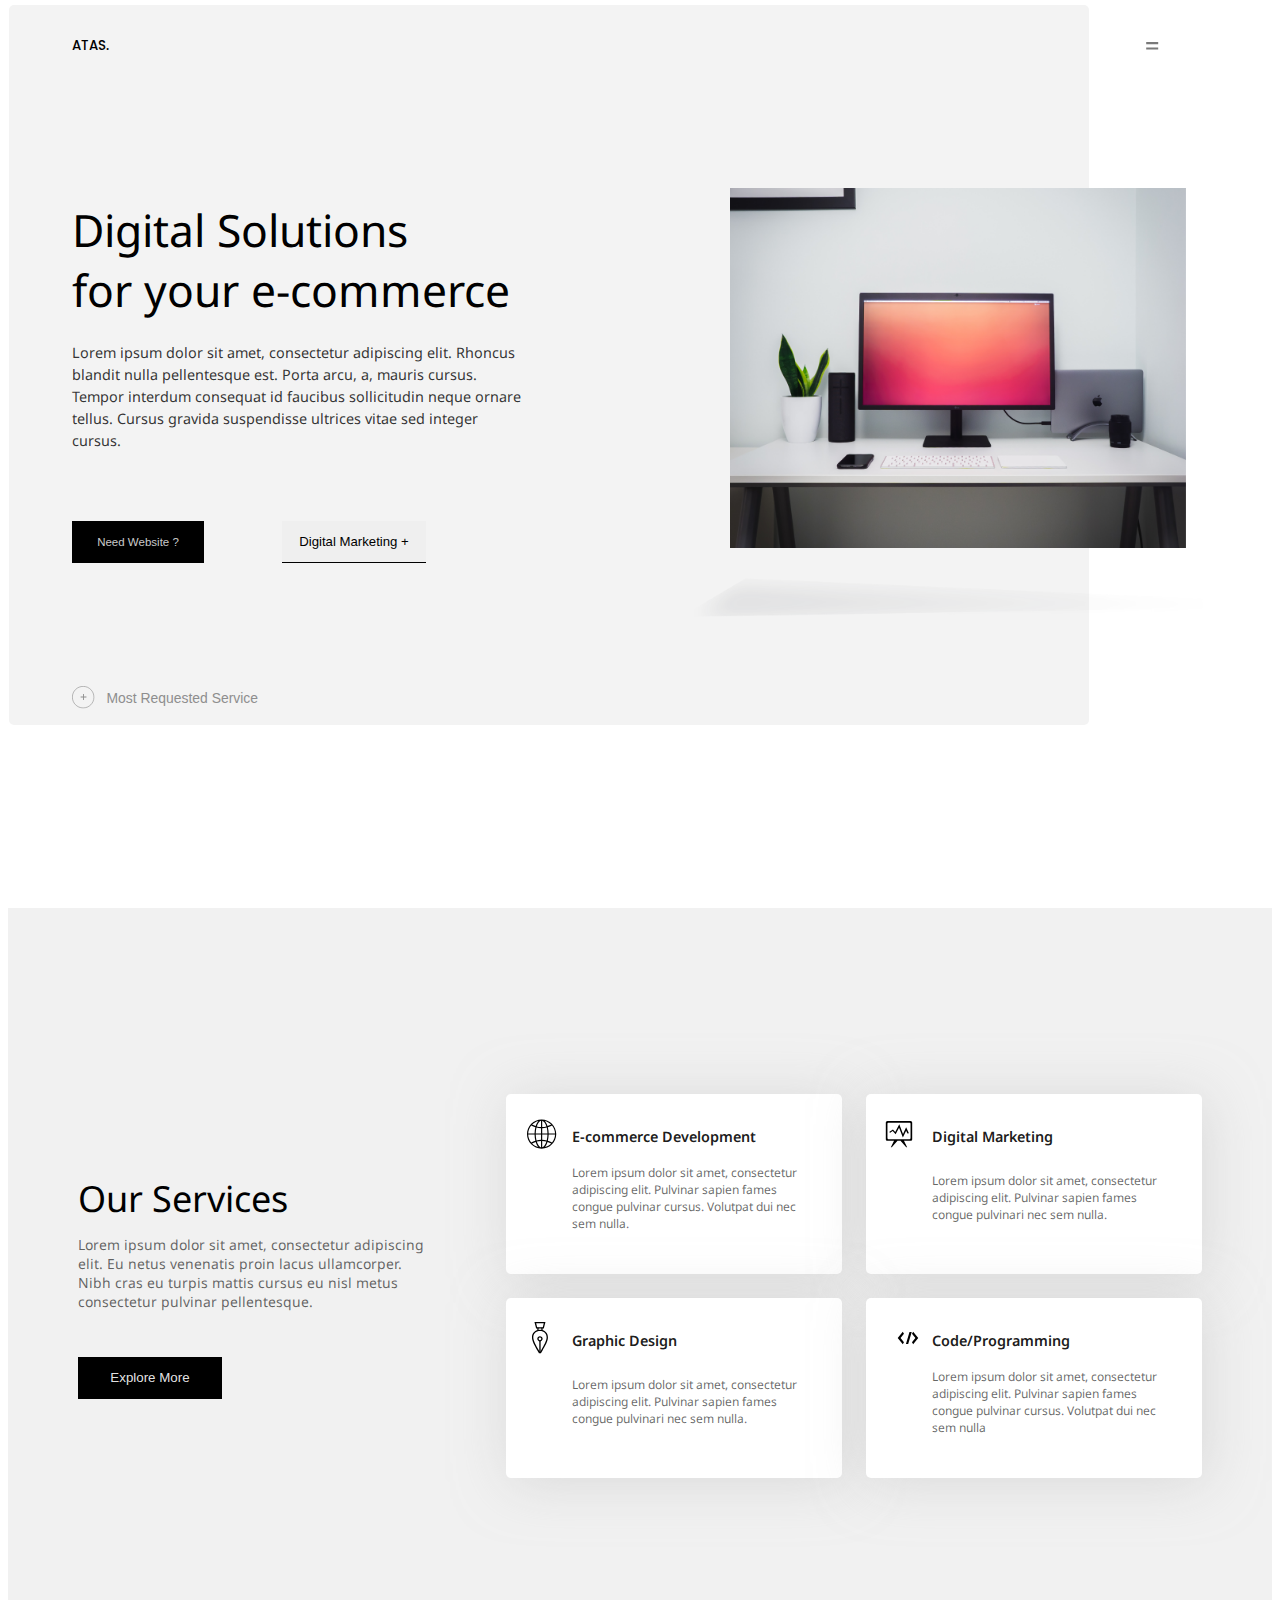
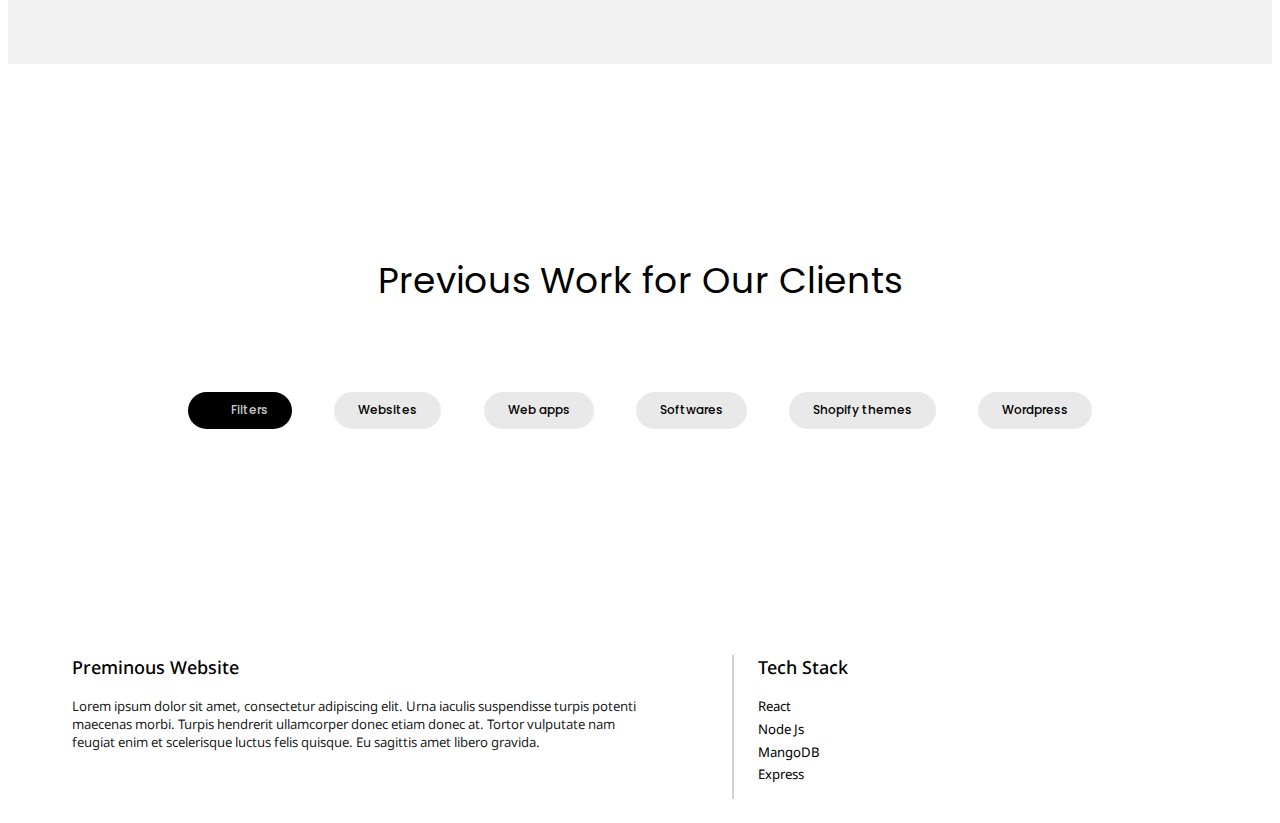
==== index.html @ f38f35a9 "added media queries" ====
<!DOCTYPE html>
<html lang="en">
  <head>
    <meta charset="UTF-8" />
    <meta http-equiv="X-UA-Compatible" content="IE=edge" />
    <meta name="viewport" content="width=device-width, initial-scale=1.0" />
    <link rel="stylesheet" href="sass/main.css" />
    <link rel="preconnect" href="https://fonts.googleapis.com" />
    <link rel="preconnect" href="https://fonts.gstatic.com" crossorigin />
    <link
      href="https://fonts.googleapis.com/css2?family=Noto+Sans:ital,wght@0,400;0,700;1,400;1,700&family=Poppins:ital,wght@0,100;0,200;0,300;0,400;0,500;0,600;0,700;0,800;0,900;1,100;1,200;1,300;1,400;1,500;1,600;1,700;1,800;1,900&display=swap"
      rel="stylesheet"
    />
    <script defer src="script.js"></script>
    <title>Document</title>
  </head>
  <body>
    <!--/////////////////////////////////////////////
    /////////////////// HEADER ///////////////////////-->

    <header id="header">
      <div class="background-design"></div>
      <div class="contanier">
        <!--/////////// NAVIGATIONAL BAR  ////////////////
        /////////////////////////////////////////////////-->
        <nav class="nav">
          <div class="nav_logo">ATAS.</div>

          <ul class="nav_list nav_remover">
            <li class="nav_list--item">
              <a href="#" class="nav_list--link" id="home_tab">Home</a>
            </li>
            <li class="nav_list--item">
              <a href="#" class="nav_list--link" id="port_tab">Portfolio</a>
            </li>
            <li class="nav_list--item">
              <a href="#" class="nav_list--link" id="services_tab">Services</a>
            </li>
            <li class="nav_list--item">
              <a href="#" class="nav_list--link" id="contacts_tab">Contacts</a>
            </li>
          </ul>

          <svg class="nav_menuIcon">
            <use xlink:href="./Icons/SVG/sprite.svg#icon-mENI-iCON"></use>
          </svg>
        </nav>
        <!--/////////// MAIN CONTENT ////////////////////
        /////////////////////////////////////////////////-->
        <div class="content">
          <div class="content_text">
            <h1 class="content_text--heading">
              <div class="head_text--1">Digital Solutions</div>
              <div class="head_text--2">for your e-commerce</div>
            </h1>
            <div class="content_text--description">
              Lorem ipsum dolor sit amet, consectetur adipiscing elit. Rhoncus
              blandit nulla pellentesque est. Porta arcu, a, mauris cursus.
              Tempor interdum consequat id faucibus sollicitudin neque ornare
              tellus. Cursus gravida suspendisse ultrices vitae sed integer
              cursus.
            </div>
            <div class="content_text--buttons">
              <button class="btn-1">Need Website ?</button>
              <button class="btn-2">Digital Marketing +</button>
              <button class="btn-3">
                <svg class="plus--icon">
                  <use
                    xlink:href="././Icons/SVG/sprite.svg#icon-More-Btn
                    "
                  ></use>
                </svg>
                Most Requested Service
              </button>
            </div>
          </div>
          <div class="content_image">
            <img
              src="./Images/Image and shadow.png"
              alt="side image"
              class="content_image--actual"
            />
          </div>
        </div>
      </div>
    </header>

    <!--/////////////////////////////////////////////
    /////////////////// HEADER ///////////////////////-->
    <main>
      <section id="services">
        <div class="services__contanier">
          <div class="services__contanier--text">
            <div class="title">Our Services</div>
            <div class="description">
              Lorem ipsum dolor sit amet, consectetur adipiscing elit. Eu netus
              venenatis proin lacus ullamcorper. Nibh cras eu turpis mattis
              cursus eu nisl metus consectetur pulvinar pellentesque.
            </div>
            <button class="explore-btn">Explore More</button>
          </div>
          <!--//////////============Cards==============//////////-->
          <div class="services__contanier--cards">
            <div class="service__card--1">
              <div class="icon">
                <svg class="globe-icon">
                  <use
                    xlink:href="./Icons2/SVG/sprite.svg#icon-world_icon-2"
                  ></use>
                </svg>
              </div>
              <div class="title">E-commerce Development</div>
              <div class="empty-div"></div>
              <div class="description">
                Lorem ipsum dolor sit amet, consectetur adipiscing elit.
                Pulvinar sapien fames congue pulvinar cursus. Volutpat dui nec
                sem nulla.
              </div>
            </div>

            <div class="service__card--2">
              <div class="icon">
                <svg class="graph-icon">
                  <use xlink:href="./Icons2/SVG/sprite.svg#icon-stats"></use>
                </svg>
              </div>
              <div class="title">Digital Marketing</div>
              <div class="empty-div"></div>
              <div class="description">
                Lorem ipsum dolor sit amet, consectetur adipiscing elit.
                Pulvinar sapien fames congue pulvinari nec sem nulla.
              </div>
            </div>

            <div class="service__card--3">
              <div class="icon">
                <svg class="pen-icon">
                  <use
                    xlink:href="./Icons2/SVG/sprite.svg#icon-pen_icon-2"
                  ></use>
                </svg>
              </div>
              <div class="title">Graphic Design</div>
              <div class="empty-div"></div>
              <div class="description">
                Lorem ipsum dolor sit amet, consectetur adipiscing elit.
                Pulvinar sapien fames congue pulvinari nec sem nulla.
              </div>
            </div>

            <div class="service__card--4">
              <div class="icon">
                <svg class="code-icon">
                  <use
                    xlink:href="./Icons/SVG/sprite.svg#icon-development_code_brackets_coding_html_icon-1"
                  ></use>
                </svg>
              </div>
              <div class="title">Code/Programming</div>
              <div class="empty-div"></div>
              <div class="description">
                Lorem ipsum dolor sit amet, consectetur adipiscing elit.
                Pulvinar sapien fames congue pulvinar cursus. Volutpat dui nec
                sem nulla
              </div>
            </div>
          </div>
        </div>
      </section>
    </main>

    <section class="portfolio">
      <div class="heading">Previous Work for Our Clients</div>
      <div class="portfolio__filter">
        <div class="portfolio__filter--filter">
          <svg class="icon">
            <use
              xlink:href="/icons/SVG/sprite.svg#icon-filter_filters_funnel_list_navigation_icon"
            ></use>
          </svg>
          Filters
        </div>
        <div class="portfolio__filter--btn" id="websites-btn">Websites</div>
        <div class="portfolio__filter--btn" id="webapps-btn">Web apps</div>
        <div class="portfolio__filter--btn" id="softwares-btn">Softwares</div>
        <div class="portfolio__filter--btn" id="shopifyThemes-btn">
          Shopify themes
        </div>
        <div class="portfolio__filter--btn" id="wordpress-btn">Wordpress</div>
      </div>
      <div class="portfolio__contanier">
        <div class="portfolio__video">
          <video
            autoplay
            loop
            muted
            class="video"
            src="./Videos/production ID_4974883.mp4"
          ></video>
        </div>
        <div class="portfolio__info">
          <div class="portfolio__info--1">
            <div class="title">Preminous Website</div>
            <div class="description">
              Lorem ipsum dolor sit amet, consectetur adipiscing elit. Urna
              iaculis suspendisse turpis potenti maecenas morbi. Turpis
              hendrerit ullamcorper donec etiam donec at. Tortor vulputate nam
              feugiat enim et scelerisque luctus felis quisque. Eu sagittis amet
              libero gravida.
            </div>
          </div>
          <div class="portfolio__info--2">
            <div class="title">Tech Stack</div>
            <div class="language__1">React</div>
            <div class="language__2">Node Js</div>
            <div class="language__3">MangoDB</div>
            <div class="language__4">Express</div>
          </div>
        </div>
      </div>
    </section>
  </body>
</html>
---- sass/main.css ----
*,
*::before,
*::after {
  margin: 0;
  padding: 0;
  -webkit-box-sizing: inherit;
          box-sizing: inherit;
}

html {
  -webkit-box-sizing: border-box;
          box-sizing: border-box;
  font-family: Noto sans, sans-serif;
  font-size: 62.5%;
}

@media only screen and (max-width: 26.5625em) {
  html {
    font-size: 50%;
  }
}

@media only screen and (max-width: 31em) {
  html {
    font-size: 50%;
  }
}

@media only screen and (max-width: 48em) {
  html {
    font-size: 56.25%;
  }
}

@media only screen and (min-width: 64em) {
  html {
    font-size: 75%;
  }
}

@media only screen and (min-width: 90em) {
  html {
    font-size: 94%;
  }
}

@media only screen and (min-width: 160em) {
  html {
    font-size: 99%;
  }
}

#header {
  width: 100%;
  height: 60rem;
  position: relative;
}

@media only screen and (max-width: 48em) {
  #header {
    width: 102rem;
    height: 80rem;
  }
}

@media only screen and (max-width: 31em) {
  #header {
    height: 74rem;
    width: 72rem;
  }
}

@media only screen and (max-width: 26.5625em) {
  #header {
    width: 100%;
    height: 50rem;
  }
}

@media only screen and (max-width: 23.4375em) {
  #header {
    width: 100%;
    height: 50rem;
  }
}

@media only screen and (max-width: 20em) {
  #header {
    width: 100%;
    height: 50rem;
  }
}

.background-design {
  width: 90rem;
  height: 100%;
  border-radius: 5px;
  background-color: #f3f3f3;
  position: absolute;
  top: 0.7%;
  left: 0.7%;
  z-index: -1;
}

@media only screen and (max-width: 31em) {
  .background-design {
    width: 98%;
    height: 85rem;
    top: 50%;
    left: 50%;
    -webkit-transform: translate(-50%, -50%);
            transform: translate(-50%, -50%);
  }
}

@media only screen and (max-width: 26.5625em) {
  .background-design {
    width: 98%;
    height: 50rem;
    top: 50%;
    left: 50%;
    -webkit-transform: translate(-50%, -50%);
            transform: translate(-50%, -50%);
  }
}

@media only screen and (max-width: 23.4375em) {
  .background-design {
    width: 98%;
    height: 50rem;
    top: 50%;
    left: 50%;
    -webkit-transform: translate(-50%, -50%);
            transform: translate(-50%, -50%);
  }
}

@media only screen and (max-width: 20em) {
  .background-design {
    width: 98%;
    height: 50rem;
    top: 50%;
    left: 50%;
    -webkit-transform: translate(-50%, -50%);
            transform: translate(-50%, -50%);
  }
}

.contanier {
  width: 100%;
  height: 100%;
  padding: 3rem 6rem;
}

@media only screen and (max-width: 31em) {
  .contanier {
    padding: 5rem;
  }
}

@media only screen and (max-width: 26.5625em) {
  .contanier {
    padding: 2rem;
  }
}

@media only screen and (max-width: 23.4375em) {
  .contanier {
    padding: 2rem;
  }
}

@media only screen and (max-width: 20em) {
  .contanier {
    padding: 2rem;
  }
}

.nav {
  width: 96%;
  display: -webkit-box;
  display: -ms-flexbox;
  display: flex;
  -webkit-box-pack: justify;
      -ms-flex-pack: justify;
          justify-content: space-between;
  -webkit-box-align: center;
      -ms-flex-align: center;
          align-items: center;
}

@media only screen and (max-width: 48em) {
  .nav {
    width: 100%;
  }
}

@media only screen and (max-width: 31em) {
  .nav {
    width: 100%;
  }
}

@media only screen and (max-width: 26.5625em) {
  .nav {
    width: 100%;
  }
}

@media only screen and (max-width: 23.4375em) {
  .nav {
    width: 100%;
  }
}

@media only screen and (max-width: 20em) {
  .nav {
    width: 100%;
  }
}

.nav_logo {
  font-family: poppins, sans-serif;
  font-size: 1.11rem;
  font-weight: 500;
  color: black;
  cursor: pointer;
}

@media only screen and (max-width: 31em) {
  .nav_logo {
    font-size: 1.58rem;
  }
}

@media only screen and (max-width: 26.5625em) {
  .nav_logo {
    font-size: 1.11rem;
  }
}

@media only screen and (max-width: 23.4375em) {
  .nav_logo {
    font-size: 1rem;
  }
}

@media only screen and (max-width: 20em) {
  .nav_logo {
    font-size: 1rem;
  }
}

.nav_menuIcon {
  width: 1.7rem;
  height: 1rem;
  cursor: pointer;
}

.nav_list {
  list-style-type: none;
  display: -webkit-box;
  display: -ms-flexbox;
  display: flex;
  -webkit-box-pack: justify;
      -ms-flex-pack: justify;
          justify-content: space-between;
  width: 30rem;
}

.nav_list--link {
  text-decoration: none;
  color: black;
  font-size: 0.9rem;
  font-family: poppins;
}

.nav_remover {
  display: none;
}

.content {
  width: 100%;
  height: 100%;
  display: -webkit-box;
  display: -ms-flexbox;
  display: flex;
}

@media only screen and (max-width: 31em) {
  .content {
    -webkit-box-orient: vertical;
    -webkit-box-direction: normal;
        -ms-flex-direction: column;
            flex-direction: column;
  }
}

@media only screen and (max-width: 26.5625em) {
  .content {
    -webkit-box-orient: vertical;
    -webkit-box-direction: normal;
        -ms-flex-direction: column;
            flex-direction: column;
  }
}

@media only screen and (max-width: 23.4375em) {
  .content {
    -webkit-box-orient: vertical;
    -webkit-box-direction: normal;
        -ms-flex-direction: column;
            flex-direction: column;
  }
}

@media only screen and (max-width: 20em) {
  .content {
    -webkit-box-orient: vertical;
    -webkit-box-direction: normal;
        -ms-flex-direction: column;
            flex-direction: column;
  }
}

.content_text {
  -webkit-box-flex: 50%;
      -ms-flex: 50%;
          flex: 50%;
  height: 100%;
  padding: 12rem 0;
}

@media only screen and (max-width: 31em) {
  .content_text {
    height: 60rem;
    padding: 13rem 0;
  }
}

@media only screen and (max-width: 26.5625em) {
  .content_text {
    height: auto;
    padding: 7rem 0;
  }
}

@media only screen and (max-width: 23.4375em) {
  .content_text {
    height: auto;
    padding: 7rem 0;
  }
}

@media only screen and (max-width: 20em) {
  .content_text {
    height: auto;
    padding: 8rem 0;
  }
}

.content_text--heading {
  font-family: Noto sans, sans-serif;
  font-weight: 400;
  font-size: 3.7rem;
  width: 45rem;
  margin-bottom: 1.8rem;
  display: -webkit-box;
  display: -ms-flexbox;
  display: flex;
  -webkit-box-orient: vertical;
  -webkit-box-direction: normal;
      -ms-flex-direction: column;
          flex-direction: column;
  -webkit-animation: slideFromLeft 1 2s;
          animation: slideFromLeft 1 2s;
}

@media only screen and (max-width: 31em) {
  .content_text--heading {
    width: 60rem;
    font-size: 5.3rem;
    margin-bottom: 3rem;
  }
}

@media only screen and (max-width: 26.5625em) {
  .content_text--heading {
    width: 37rem;
    font-size: 3.2rem;
    margin-bottom: 1.8rem;
  }
}

@media only screen and (max-width: 23.4375em) {
  .content_text--heading {
    width: 35rem;
    font-size: 3rem;
    margin-bottom: 1.8rem;
  }
}

@media only screen and (max-width: 20em) {
  .content_text--heading {
    width: 32rem;
    font-size: 2.9rem;
    margin-bottom: 1.8rem;
  }
}

.content_text--description {
  width: 38rem;
  font-family: Noto sans, sans-serif;
  font-size: 1.2rem;
  line-height: 22px;
  color: rgba(0, 0, 0, 0.8);
  margin-bottom: 5rem;
  -webkit-animation: slideFromLeft 1 2s;
          animation: slideFromLeft 1 2s;
}

@media only screen and (max-width: 31em) {
  .content_text--description {
    width: 55rem;
    line-height: normal;
    font-size: 1.9rem;
    margin-bottom: 7rem;
  }
}

@media only screen and (max-width: 26.5625em) {
  .content_text--description {
    width: 34rem;
    font-size: 1.17rem;
    line-height: normal;
    margin-bottom: 5rem;
  }
}

@media only screen and (max-width: 23.4375em) {
  .content_text--description {
    width: 32rem;
    font-size: 1.16rem;
    line-height: normal;
    margin-bottom: 5rem;
  }
}

@media only screen and (max-width: 20em) {
  .content_text--description {
    width: 32rem;
    line-height: normal;
    font-size: 1.14rem;
    margin-bottom: 5rem;
  }
}

.content_text--buttons {
  display: -ms-grid;
  display: grid;
  -ms-grid-columns: 17rem 17rem;
      grid-template-columns: 17rem 17rem;
  -ms-grid-rows: 5rem 5rem;
      grid-template-rows: 5rem 5rem;
  grid-row-gap: 8rem;
  grid-column-gap: 0.5rem;
  -webkit-box-align: center;
      -ms-flex-align: center;
          align-items: center;
  -webkit-animation: slideFromBottom 1 3.3s;
          animation: slideFromBottom 1 3.3s;
}

@media only screen and (max-width: 31em) {
  .content_text--buttons {
    grid-row-gap: 10rem;
    grid-column-gap: 1rem;
    -ms-grid-columns: 31rem 31rem;
        grid-template-columns: 31rem 31rem;
    -ms-grid-rows: 5rem 5rem;
        grid-template-rows: 5rem 5rem;
  }
}

@media only screen and (max-width: 26.5625em) {
  .content_text--buttons {
    grid-row-gap: 5.8rem;
    -ms-grid-columns: 17rem 17rem;
        grid-template-columns: 17rem 17rem;
    -ms-grid-rows: 5rem 5rem;
        grid-template-rows: 5rem 5rem;
  }
}

@media only screen and (max-width: 23.4375em) {
  .content_text--buttons {
    grid-row-gap: 5.5rem;
    -ms-grid-columns: 17rem 17rem;
        grid-template-columns: 17rem 17rem;
    -ms-grid-rows: 5rem 5rem;
        grid-template-rows: 5rem 5rem;
  }
}

@media only screen and (max-width: 20em) {
  .content_text--buttons {
    grid-row-gap: 5rem;
    -ms-grid-columns: 17rem 17rem;
        grid-template-columns: 17rem 17rem;
    -ms-grid-rows: 5rem 5rem;
        grid-template-rows: 5rem 5rem;
  }
}

.content_image {
  -webkit-box-flex: 50%;
      -ms-flex: 50%;
          flex: 50%;
  height: 100%;
  padding: 11rem 0 0 5rem;
}

@media only screen and (max-width: 31em) {
  .content_image {
    padding: 0;
    height: 0;
    -webkit-box-flex: 0;
        -ms-flex: 0;
            flex: 0;
  }
}

@media only screen and (max-width: 26.5625em) {
  .content_image {
    padding: 0;
    height: 0;
    -webkit-box-flex: 0;
        -ms-flex: 0;
            flex: 0;
  }
}

@media only screen and (max-width: 23.4375em) {
  .content_image {
    padding: 0;
    height: 0;
    -webkit-box-flex: 0;
        -ms-flex: 0;
            flex: 0;
  }
}

@media only screen and (max-width: 20em) {
  .content_image {
    padding: 0;
    height: 0;
    -webkit-box-flex: 0;
        -ms-flex: 0;
            flex: 0;
  }
}

.content_image--actual {
  width: 43rem;
}

@media only screen and (max-width: 31em) {
  .content_image--actual {
    display: none;
  }
}

@media only screen and (max-width: 26.5625em) {
  .content_image--actual {
    display: none;
  }
}

@media only screen and (max-width: 23.4375em) {
  .content_image--actual {
    display: none;
  }
}

@media only screen and (max-width: 20em) {
  .content_image--actual {
    display: none;
  }
}

.btn-1 {
  width: 11rem;
  height: 3.5rem;
  border: none;
  color: rgba(255, 255, 255, 0.8);
  background-color: black;
  font-size: 0.96rem;
  cursor: pointer;
  -webkit-transition: scale ease-in-out 0.5s;
  transition: scale ease-in-out 0.5s;
}

.btn-1:hover {
  -webkit-transform: scaleX(1.04);
          transform: scaleX(1.04);
}

@media only screen and (max-width: 31em) {
  .btn-1 {
    width: 19rem;
    height: 6rem;
    font-size: 1.8rem;
  }
}

@media only screen and (max-width: 26.5625em) {
  .btn-1 {
    width: 11rem;
    height: 3.5rem;
    font-size: 0.96rem;
  }
}

@media only screen and (max-width: 23.4375em) {
  .btn-1 {
    width: 11rem;
    height: 3.5rem;
    font-size: 0.96rem;
  }
}

@media only screen and (max-width: 20em) {
  .btn-1 {
    width: 11rem;
    height: 3.5rem;
    font-size: 0.96rem;
  }
}

.btn-2 {
  width: 12rem;
  height: 3.5rem;
  font-size: 1.1rem;
  border: none;
  border-bottom: 0.1rem solid black;
  cursor: pointer;
  -webkit-transition: scale ease-in-out 0.5s;
  transition: scale ease-in-out 0.5s;
}

.btn-2:hover {
  -webkit-transform: scaleX(1.04);
          transform: scaleX(1.04);
}

@media only screen and (max-width: 31em) {
  .btn-2 {
    width: 19rem;
    font-size: 1.8rem;
    height: 6rem;
  }
}

@media only screen and (max-width: 26.5625em) {
  .btn-2 {
    width: 12rem;
    height: 3.5rem;
    font-size: 1.1rem;
  }
}

@media only screen and (max-width: 23.4375em) {
  .btn-2 {
    width: 12rem;
    height: 3.5rem;
    font-size: 1.1rem;
  }
}

@media only screen and (max-width: 20em) {
  .btn-2 {
    width: 12rem;
    height: 3.5rem;
    font-size: 1.1rem;
  }
}

.btn-3 {
  width: 15.5rem;
  font-size: 1.16rem;
  display: -webkit-box;
  display: -ms-flexbox;
  display: flex;
  -webkit-box-pack: justify;
      -ms-flex-pack: justify;
          justify-content: space-between;
  -webkit-box-align: center;
      -ms-flex-align: center;
          align-items: center;
  height: 2.7rem;
  color: #8e8e8e;
  border: none;
  background-color: transparent;
  cursor: pointer;
}

.btn-3:hover {
  color: black;
}

@media only screen and (max-width: 31em) {
  .btn-3 {
    width: 25rem;
    font-size: 2rem;
  }
}

@media only screen and (max-width: 26.5625em) {
  .btn-3 {
    width: 15.5rem;
    font-size: 1.16rem;
  }
}

@media only screen and (max-width: 23.4375em) {
  .btn-3 {
    width: 14.8rem;
    font-size: 1.16rem;
  }
}

@media only screen and (max-width: 20em) {
  .btn-3 {
    width: 14.5rem;
    font-size: 1.16rem;
  }
}

.plus--icon {
  width: 1.9rem;
  height: 1.9rem;
}

@media only screen and (max-width: 31em) {
  .plus--icon {
    width: 2.5rem;
    height: 2.5rem;
  }
}

@media only screen and (max-width: 26.5625em) {
  .plus--icon {
    width: 1.9rem;
    height: 1.9rem;
  }
}

@media only screen and (max-width: 23.4375em) {
  .plus--icon {
    width: 1.7rem;
    height: 1.7rem;
  }
}

@media only screen and (max-width: 20em) {
  .plus--icon {
    width: 1.6rem;
    height: 1.6rem;
  }
}

@-webkit-keyframes slideFromLeft {
  0% {
    -webkit-transform: translateX(-40rem);
            transform: translateX(-40rem);
    opacity: 0;
  }
  50% {
    opacity: 0;
  }
  80% {
    opacity: 30%;
  }
}

@keyframes slideFromLeft {
  0% {
    -webkit-transform: translateX(-40rem);
            transform: translateX(-40rem);
    opacity: 0;
  }
  50% {
    opacity: 0;
  }
  80% {
    opacity: 30%;
  }
}

@-webkit-keyframes slideFromBottom {
  0% {
    -webkit-transform: translateY(40rem);
            transform: translateY(40rem);
    opacity: 0;
  }
  50% {
    opacity: 0;
  }
  80% {
    opacity: 1;
  }
}

@keyframes slideFromBottom {
  0% {
    -webkit-transform: translateY(40rem);
            transform: translateY(40rem);
    opacity: 0;
  }
  50% {
    opacity: 0;
  }
  80% {
    opacity: 1;
  }
}

#services {
  width: 100%;
  padding-top: 15rem;
  padding-bottom: 15rem;
}

.services__contanier {
  height: 63rem;
  background-color: rgba(227, 227, 227, 0.5);
  margin: 0.7rem;
  padding: 15rem 5.8rem;
  display: -webkit-box;
  display: -ms-flexbox;
  display: flex;
  -webkit-box-align: center;
      -ms-flex-align: center;
          align-items: center;
}

@media only screen and (max-width: 48em) {
  .services__contanier {
    width: 100.4rem;
  }
}

@media only screen and (max-width: 31em) {
  .services__contanier {
    width: 71rem;
    height: auto;
    -webkit-box-orient: vertical;
    -webkit-box-direction: normal;
        -ms-flex-direction: column;
            flex-direction: column;
    padding: 4rem 2rem;
    margin: 0.5rem;
  }
}

@media only screen and (max-width: 26.5625em) {
  .services__contanier {
    width: 100%;
    -webkit-box-orient: vertical;
    -webkit-box-direction: normal;
        -ms-flex-direction: column;
            flex-direction: column;
    padding: 4rem 2rem;
    margin: 0;
  }
}

@media only screen and (max-width: 23.4375em) {
  .services__contanier {
    width: 100%;
    height: 100%;
    padding: 6rem 4.5rem;
    -webkit-box-orient: vertical;
    -webkit-box-direction: normal;
        -ms-flex-direction: column;
            flex-direction: column;
    margin: 0;
  }
}

@media only screen and (max-width: 20em) {
  .services__contanier {
    width: 100%;
    height: 100%;
    padding: 7rem 4.5rem;
    -webkit-box-orient: vertical;
    -webkit-box-direction: normal;
        -ms-flex-direction: column;
            flex-direction: column;
    margin: 0;
  }
}

.services__contanier--text {
  -webkit-box-flex: 60%;
      -ms-flex: 60%;
          flex: 60%;
  width: 100%;
}

@media only screen and (max-width: 48em) {
  .services__contanier--text {
    -webkit-box-flex: 50%;
        -ms-flex: 50%;
            flex: 50%;
    padding: 0 5rem 0 0;
  }
}

@media only screen and (max-width: 31em) {
  .services__contanier--text {
    -webkit-box-flex: 50%;
        -ms-flex: 50%;
            flex: 50%;
    padding-bottom: 7rem;
  }
}

@media only screen and (max-width: 26.5625em) {
  .services__contanier--text {
    -webkit-box-flex: 50%;
        -ms-flex: 50%;
            flex: 50%;
    padding-bottom: 7rem;
  }
}

@media only screen and (max-width: 23.4375em) {
  .services__contanier--text {
    -webkit-box-flex: 50%;
        -ms-flex: 50%;
            flex: 50%;
    padding-bottom: 5rem;
  }
}

@media only screen and (max-width: 20em) {
  .services__contanier--text {
    -webkit-box-flex: 50%;
        -ms-flex: 50%;
            flex: 50%;
    padding-bottom: 5rem;
  }
}

.services__contanier--text > .title {
  font-size: 3rem;
  font-weight: 400rem;
  margin-bottom: 1rem;
}

@media only screen and (max-width: 48em) {
  .services__contanier--text > .title {
    font-size: 3.2rem;
  }
}

@media only screen and (max-width: 31em) {
  .services__contanier--text > .title {
    font-size: 3.7rem;
    margin-left: 1rem;
  }
}

@media only screen and (max-width: 26.5625em) {
  .services__contanier--text > .title {
    font-size: 2.6rem;
    margin-left: 0;
  }
}

@media only screen and (max-width: 23.4375em) {
  .services__contanier--text > .title {
    font-size: 2.4rem;
    text-align: center;
    margin-bottom: 1.1rem;
  }
}

@media only screen and (max-width: 20em) {
  .services__contanier--text > .title {
    font-size: 2.2rem;
    text-align: center;
  }
}

.services__contanier--text > .description {
  width: 30rem;
  height: auto;
  color: rgba(0, 0, 0, 0.6);
  margin-bottom: 3.8rem;
  font-size: 1.16rem;
}

@media only screen and (max-width: 48em) {
  .services__contanier--text > .description {
    width: 27rem;
    font-size: 1.4rem;
  }
}

@media only screen and (max-width: 31em) {
  .services__contanier--text > .description {
    font-size: 1.6rem;
    width: 38rem;
    margin-bottom: 4rem;
    margin-left: 1rem;
  }
}

@media only screen and (max-width: 26.5625em) {
  .services__contanier--text > .description {
    width: 24rem;
    font-size: 1.1rem;
    margin-bottom: 3rem;
    margin-left: 0;
  }
}

@media only screen and (max-width: 23.4375em) {
  .services__contanier--text > .description {
    width: 24rem;
    font-size: 1.1rem;
    margin: 3rem auto;
    text-align: center;
  }
}

@media only screen and (max-width: 20em) {
  .services__contanier--text > .description {
    width: 24rem;
    font-size: 1.1rem;
    margin-bottom: 3rem;
    text-align: center;
  }
}

.services__contanier--text > .explore-btn {
  width: 12rem;
  height: 3.5rem;
  color: rgba(255, 255, 255, 0.9);
  background-color: black;
  border: none;
  cursor: pointer;
}

@media only screen and (max-width: 31em) {
  .services__contanier--text > .explore-btn {
    width: 13rem;
    height: 4.4rem;
    margin-left: 1rem;
  }
}

@media only screen and (max-width: 26.5625em) {
  .services__contanier--text > .explore-btn {
    width: 12rem;
    height: 3.5rem;
    margin-left: 0;
    font-size: 1.2rem;
    color: rgba(255, 255, 255, 0.8);
  }
}

@media only screen and (max-width: 23.4375em) {
  .services__contanier--text > .explore-btn {
    width: 11rem;
    height: 3.4rem;
    font-size: 1.1rem;
    color: rgba(255, 255, 255, 0.8);
    margin: 0 0 0 10rem;
  }
}

@media only screen and (max-width: 20em) {
  .services__contanier--text > .explore-btn {
    width: 10rem;
    height: 3rem;
    font-size: 1.05rem;
    color: rgba(255, 255, 255, 0.8);
    margin: 0 0 0 8rem;
  }
}

.services__contanier--cards {
  -webkit-box-flex: 1;
      -ms-flex: 1;
          flex: 1;
  display: -ms-grid;
  display: grid;
  -ms-grid-columns: 28rem 28rem;
      grid-template-columns: 28rem 28rem;
  -ms-grid-rows: 15rem 15rem;
      grid-template-rows: 15rem 15rem;
  grid-row-gap: 2rem;
  grid-column-gap: 2rem;
}

@media only screen and (max-width: 48em) {
  .services__contanier--cards {
    -ms-grid-columns: 27rem 27rem;
        grid-template-columns: 27rem 27rem;
    -ms-grid-rows: 16rem 16rem;
        grid-template-rows: 16rem 16rem;
    grid-row-gap: 1.3rem;
    grid-column-gap: 1.3rem;
  }
}

@media only screen and (max-width: 31em) {
  .services__contanier--cards {
    -ms-grid-columns: 32rem 32rem;
        grid-template-columns: 32rem 32rem;
    -ms-grid-rows: 21rem 21rem;
        grid-template-rows: 21rem 21rem;
    grid-row-gap: 1.5rem;
    grid-column-gap: 1.5rem;
  }
}

@media only screen and (max-width: 26.5625em) {
  .services__contanier--cards {
    -ms-grid-columns: 21.8rem 21.8rem;
        grid-template-columns: 21.8rem 21.8rem;
    -ms-grid-rows: 15rem 15rem;
        grid-template-rows: 15rem 15rem;
    grid-row-gap: 1.2rem;
    grid-column-gap: 1.2rem;
  }
}

@media only screen and (max-width: 23.4375em) {
  .services__contanier--cards {
    -ms-grid-columns: 28rem;
        grid-template-columns: 28rem;
    -ms-grid-rows: 18rem 18rem 18rem 18rem;
        grid-template-rows: 18rem 18rem 18rem 18rem;
    grid-row-gap: 1.2rem;
    grid-column-gap: 1.2rem;
  }
}

@media only screen and (max-width: 20em) {
  .services__contanier--cards {
    -ms-grid-columns: 25rem;
        grid-template-columns: 25rem;
    -ms-grid-rows: 18rem 18rem 18rem 18rem;
        grid-template-rows: 18rem 18rem 18rem 18rem;
    grid-row-gap: 1.1rem;
    grid-column-gap: 1.1rem;
  }
}

.service__card--1, .service__card--2, .service__card--3, .service__card--4 {
  background-color: white;
  -webkit-box-shadow: 4px 4px 54px rgba(196, 196, 196, 0.5);
          box-shadow: 4px 4px 54px rgba(196, 196, 196, 0.5);
  border-radius: 5px;
  padding: 2rem 1.5rem;
  cursor: pointer;
  display: -ms-grid;
  display: grid;
  -ms-grid-columns: 4rem 20rem;
      grid-template-columns: 4rem 20rem;
  -ms-grid-rows: 3rem 7rem;
      grid-template-rows: 3rem 7rem;
  grid-row-gap: 0.1rem;
  -webkit-box-align: center;
      -ms-flex-align: center;
          align-items: center;
  -webkit-transition: all ease-in-out 0.5s;
  transition: all ease-in-out 0.5s;
}

.service__card--1:hover, .service__card--2:hover, .service__card--3:hover, .service__card--4:hover {
  -webkit-transform: scale(1.05);
          transform: scale(1.05);
  -webkit-box-shadow: 4px 4px 54px rgba(196, 196, 196, 0.1);
          box-shadow: 4px 4px 54px rgba(196, 196, 196, 0.1);
}

@media only screen and (max-width: 48em) {
  .service__card--1, .service__card--2, .service__card--3, .service__card--4 {
    padding: 1rem;
    -ms-grid-columns: 4rem 20rem;
        grid-template-columns: 4rem 20rem;
    -ms-grid-rows: 4rem 8rem;
        grid-template-rows: 4rem 8rem;
    grid-row-gap: 1rem;
    -webkit-box-align: center;
        -ms-flex-align: center;
            align-items: center;
  }
}

@media only screen and (max-width: 31em) {
  .service__card--1, .service__card--2, .service__card--3, .service__card--4 {
    padding: 1rem;
    -ms-grid-columns: 22rem;
        grid-template-columns: 22rem;
    -ms-grid-rows: 3rem 2rem 0 9rem;
        grid-template-rows: 3rem 2rem 0 9rem;
    -webkit-box-shadow: 4px 4px 24px rgba(196, 196, 196, 0.5);
            box-shadow: 4px 4px 24px rgba(196, 196, 196, 0.5);
    grid-row-gap: 1rem;
    -webkit-box-pack: center;
        -ms-flex-pack: center;
            justify-content: center;
    -webkit-box-align: center;
        -ms-flex-align: center;
            align-items: center;
  }
}

@media only screen and (max-width: 26.5625em) {
  .service__card--1, .service__card--2, .service__card--3, .service__card--4 {
    padding: 1rem;
    -ms-grid-columns: 15rem;
        grid-template-columns: 15rem;
    -ms-grid-rows: 2.7rem 3.2rem 0 7.5rem;
        grid-template-rows: 2.7rem 3.2rem 0 7.5rem;
    -webkit-box-shadow: 4px 4px 24px rgba(196, 196, 196, 0.5);
            box-shadow: 4px 4px 24px rgba(196, 196, 196, 0.5);
    grid-row-gap: 0;
    -webkit-box-pack: center;
        -ms-flex-pack: center;
            justify-content: center;
    -webkit-box-align: center;
        -ms-flex-align: center;
            align-items: center;
  }
}

@media only screen and (max-width: 23.4375em) {
  .service__card--1, .service__card--2, .service__card--3, .service__card--4 {
    padding: 1rem;
    -ms-grid-columns: 15rem;
        grid-template-columns: 15rem;
    -ms-grid-rows: 3.2rem 3.7rem 0 9rem;
        grid-template-rows: 3.2rem 3.7rem 0 9rem;
    -webkit-box-shadow: 4px 4px 24px rgba(196, 196, 196, 0.5);
            box-shadow: 4px 4px 24px rgba(196, 196, 196, 0.5);
    grid-row-gap: 0;
    -webkit-box-pack: center;
        -ms-flex-pack: center;
            justify-content: center;
    -webkit-box-align: center;
        -ms-flex-align: center;
            align-items: center;
  }
}

@media only screen and (max-width: 20em) {
  .service__card--1, .service__card--2, .service__card--3, .service__card--4 {
    padding: 1rem;
    -ms-grid-columns: 18rem;
        grid-template-columns: 18rem;
    -ms-grid-rows: 3rem 3.5rem 0 8rem;
        grid-template-rows: 3rem 3.5rem 0 8rem;
    -webkit-box-shadow: 4px 4px 24px rgba(196, 196, 196, 0.5);
            box-shadow: 4px 4px 24px rgba(196, 196, 196, 0.5);
    grid-row-gap: 0;
    -webkit-box-pack: center;
        -ms-flex-pack: center;
            justify-content: center;
    -webkit-box-align: center;
        -ms-flex-align: center;
            align-items: center;
  }
}

.service__card--1 > .title {
  font-size: 1.2rem;
  font-weight: 600;
  font-family: Noto sans, sans-serif;
  color: rgba(0, 0, 0, 0.9);
}

@media only screen and (max-width: 48em) {
  .service__card--1 > .title {
    font-size: 1.3rem;
  }
}

@media only screen and (max-width: 31em) {
  .service__card--1 > .title {
    font-size: 1.5rem;
    text-align: center;
  }
}

@media only screen and (max-width: 26.5625em) {
  .service__card--1 > .title {
    font-size: 1.1rem;
    text-align: center;
  }
}

@media only screen and (max-width: 23.4375em) {
  .service__card--1 > .title {
    font-size: 1.17rem;
    text-align: center;
  }
}

@media only screen and (max-width: 20em) {
  .service__card--1 > .title {
    font-size: 1.1rem;
    text-align: center;
  }
}

.service__card--1 > .description {
  color: rgba(0, 0, 0, 0.6);
}

@media only screen and (max-width: 48em) {
  .service__card--1 > .description {
    font-size: 1.3rem;
    color: rgba(0, 0, 0, 0.8);
  }
}

@media only screen and (max-width: 31em) {
  .service__card--1 > .description {
    font-size: 1.5rem;
    text-align: center;
    color: rgba(0, 0, 0, 0.6);
  }
}

@media only screen and (max-width: 26.5625em) {
  .service__card--1 > .description {
    font-size: 1rem;
    text-align: center;
    color: rgba(0, 0, 0, 0.6);
  }
}

@media only screen and (max-width: 23.4375em) {
  .service__card--1 > .description {
    font-size: 1rem;
    text-align: center;
    color: rgba(0, 0, 0, 0.6);
  }
}

@media only screen and (max-width: 20em) {
  .service__card--1 > .description {
    color: rgba(0, 0, 0, 0.55);
    font-size: 1.1rem;
    text-align: center;
  }
}

.service__card--2 > .title {
  font-size: 1.2rem;
  font-weight: 600;
  font-family: Noto sans, sans-serif;
  color: rgba(0, 0, 0, 0.9);
}

@media only screen and (max-width: 48em) {
  .service__card--2 > .title {
    font-size: 1.3rem;
  }
}

@media only screen and (max-width: 31em) {
  .service__card--2 > .title {
    font-size: 1.5rem;
    text-align: center;
  }
}

@media only screen and (max-width: 26.5625em) {
  .service__card--2 > .title {
    font-size: 1.1rem;
    text-align: center;
  }
}

@media only screen and (max-width: 23.4375em) {
  .service__card--2 > .title {
    font-size: 1.17rem;
    text-align: center;
  }
}

@media only screen and (max-width: 20em) {
  .service__card--2 > .title {
    font-size: 1.1rem;
    text-align: center;
  }
}

.service__card--2 > .description {
  color: rgba(0, 0, 0, 0.6);
}

@media only screen and (max-width: 48em) {
  .service__card--2 > .description {
    font-size: 1.3rem;
    color: rgba(0, 0, 0, 0.8);
  }
}

@media only screen and (max-width: 31em) {
  .service__card--2 > .description {
    font-size: 1.5rem;
    text-align: center;
    color: rgba(0, 0, 0, 0.6);
  }
}

@media only screen and (max-width: 26.5625em) {
  .service__card--2 > .description {
    font-size: 1rem;
    text-align: center;
    color: rgba(0, 0, 0, 0.6);
  }
}

@media only screen and (max-width: 23.4375em) {
  .service__card--2 > .description {
    font-size: 1rem;
    text-align: center;
    color: rgba(0, 0, 0, 0.6);
  }
}

@media only screen and (max-width: 20em) {
  .service__card--2 > .description {
    color: rgba(0, 0, 0, 0.55);
    font-size: 1.1rem;
    text-align: center;
  }
}

.service__card--3 > .title {
  font-size: 1.2rem;
  font-weight: 600;
  font-family: Noto sans, sans-serif;
  color: rgba(0, 0, 0, 0.9);
}

@media only screen and (max-width: 48em) {
  .service__card--3 > .title {
    font-size: 1.3rem;
  }
}

@media only screen and (max-width: 31em) {
  .service__card--3 > .title {
    font-size: 1.5rem;
    text-align: center;
  }
}

@media only screen and (max-width: 26.5625em) {
  .service__card--3 > .title {
    font-size: 1.1rem;
    text-align: center;
  }
}

@media only screen and (max-width: 23.4375em) {
  .service__card--3 > .title {
    font-size: 1.17rem;
    text-align: center;
  }
}

@media only screen and (max-width: 20em) {
  .service__card--3 > .title {
    font-size: 1.1rem;
    text-align: center;
  }
}

.service__card--3 > .description {
  color: rgba(0, 0, 0, 0.6);
}

@media only screen and (max-width: 48em) {
  .service__card--3 > .description {
    font-size: 1.3rem;
    color: rgba(0, 0, 0, 0.8);
  }
}

@media only screen and (max-width: 31em) {
  .service__card--3 > .description {
    font-size: 1.5rem;
    text-align: center;
    color: rgba(0, 0, 0, 0.6);
  }
}

@media only screen and (max-width: 26.5625em) {
  .service__card--3 > .description {
    font-size: 1rem;
    text-align: center;
    color: rgba(0, 0, 0, 0.6);
  }
}

@media only screen and (max-width: 23.4375em) {
  .service__card--3 > .description {
    font-size: 1rem;
    text-align: center;
    color: rgba(0, 0, 0, 0.6);
  }
}

@media only screen and (max-width: 20em) {
  .service__card--3 > .description {
    color: rgba(0, 0, 0, 0.55);
    font-size: 1.1rem;
    text-align: center;
  }
}

.service__card--4 > .title {
  font-size: 1.2rem;
  font-weight: 600;
  font-family: Noto sans, sans-serif;
  color: rgba(0, 0, 0, 0.9);
}

@media only screen and (max-width: 48em) {
  .service__card--4 > .title {
    font-size: 1.3rem;
  }
}

@media only screen and (max-width: 31em) {
  .service__card--4 > .title {
    font-size: 1.5rem;
    text-align: center;
  }
}

@media only screen and (max-width: 26.5625em) {
  .service__card--4 > .title {
    font-size: 1.1rem;
    text-align: center;
  }
}

@media only screen and (max-width: 23.4375em) {
  .service__card--4 > .title {
    font-size: 1.17rem;
    text-align: center;
  }
}

@media only screen and (max-width: 20em) {
  .service__card--4 > .title {
    font-size: 1.1rem;
    text-align: center;
  }
}

.service__card--4 > .description {
  color: rgba(0, 0, 0, 0.6);
}

@media only screen and (max-width: 48em) {
  .service__card--4 > .description {
    font-size: 1.3rem;
    color: rgba(0, 0, 0, 0.8);
  }
}

@media only screen and (max-width: 31em) {
  .service__card--4 > .description {
    font-size: 1.5rem;
    text-align: center;
    color: rgba(0, 0, 0, 0.6);
  }
}

@media only screen and (max-width: 26.5625em) {
  .service__card--4 > .description {
    font-size: 1rem;
    text-align: center;
    color: rgba(0, 0, 0, 0.6);
  }
}

@media only screen and (max-width: 23.4375em) {
  .service__card--4 > .description {
    font-size: 1rem;
    text-align: center;
    color: rgba(0, 0, 0, 0.6);
  }
}

@media only screen and (max-width: 20em) {
  .service__card--4 > .description {
    color: rgba(0, 0, 0, 0.55);
    font-size: 1.1rem;
    text-align: center;
  }
}

.globe-icon {
  width: 3rem;
  height: 3rem;
}

@media only screen and (max-width: 31em) {
  .globe-icon {
    width: 100%;
    height: 3.2rem;
    fill: rgba(0, 0, 0, 0.55);
  }
}

@media only screen and (max-width: 26.5625em) {
  .globe-icon {
    width: 100%;
    height: 2.4rem;
    fill: rgba(0, 0, 0, 0.55);
  }
}

@media only screen and (max-width: 23.4375em) {
  .globe-icon {
    width: 100%;
    height: 3rem;
    fill: rgba(0, 0, 0, 0.55);
  }
}

@media only screen and (max-width: 20em) {
  .globe-icon {
    height: 2.7rem;
    width: 100%;
    fill: rgba(0, 0, 0, 0.55);
  }
}

.pen-icon {
  width: 2.7rem;
  height: 2.7rem;
}

@media only screen and (max-width: 31em) {
  .pen-icon {
    width: 100%;
    height: 3rem;
    fill: rgba(0, 0, 0, 0.55);
  }
}

@media only screen and (max-width: 26.5625em) {
  .pen-icon {
    width: 100%;
    height: 2.4rem;
    fill: rgba(0, 0, 0, 0.55);
  }
}

@media only screen and (max-width: 23.4375em) {
  .pen-icon {
    width: 100%;
    height: 3rem;
    fill: rgba(0, 0, 0, 0.55);
  }
}

@media only screen and (max-width: 20em) {
  .pen-icon {
    width: 100%;
    height: 2.7rem;
    fill: rgba(0, 0, 0, 0.55);
  }
}

.graph-icon {
  width: 2.5rem;
  height: 2.2rem;
}

@media only screen and (max-width: 31em) {
  .graph-icon {
    width: 100%;
    height: 2.5rem;
    fill: rgba(0, 0, 0, 0.55);
  }
}

@media only screen and (max-width: 26.5625em) {
  .graph-icon {
    width: 100%;
    height: 1.9rem;
    fill: rgba(0, 0, 0, 0.55);
  }
}

@media only screen and (max-width: 23.4375em) {
  .graph-icon {
    width: 100%;
    height: 2.5rem;
    fill: rgba(0, 0, 0, 0.55);
  }
}

@media only screen and (max-width: 20em) {
  .graph-icon {
    width: 100%;
    height: 2.2rem;
    fill: rgba(0, 0, 0, 0.55);
  }
}

.code-icon {
  width: 4rem;
  height: 4rem;
}

@media only screen and (max-width: 31em) {
  .code-icon {
    width: 100%;
    height: 5.7rem;
    fill: rgba(0, 0, 0, 0.55);
  }
}

@media only screen and (max-width: 26.5625em) {
  .code-icon {
    width: 100%;
    height: 4.2rem;
    fill: rgba(0, 0, 0, 0.55);
  }
}

@media only screen and (max-width: 23.4375em) {
  .code-icon {
    width: 100%;
    height: 6rem;
    fill: rgba(0, 0, 0, 0.55);
  }
}

@media only screen and (max-width: 20em) {
  .code-icon {
    width: 100%;
    height: 5.2rem;
    fill: rgba(0, 0, 0, 0.55);
  }
}

.portfolio {
  width: 100%;
  height: auto;
}

@media only screen and (max-width: 31em) {
  .portfolio {
    width: 71rem;
  }
}

@media only screen and (max-width: 26.5625em) {
  .portfolio {
    width: 100%;
  }
}

@media only screen and (max-width: 23.4375em) {
  .portfolio {
    width: 100%;
  }
}

@media only screen and (max-width: 20em) {
  .portfolio {
    width: 100%;
  }
}

.portfolio__contanier {
  width: 100%;
  height: auto;
  margin: 0;
  padding: 0;
}

@media only screen and (max-width: 31em) {
  .portfolio__contanier {
    width: 100%;
  }
}

@media only screen and (max-width: 26.5625em) {
  .portfolio__contanier {
    width: 100%;
  }
}

@media only screen and (max-width: 23.4375em) {
  .portfolio__contanier {
    width: 100%;
  }
}

@media only screen and (max-width: 20em) {
  .portfolio__contanier {
    width: 100%;
  }
}

.portfolio__filter {
  display: -webkit-box;
  display: -ms-flexbox;
  display: flex;
  -webkit-box-align: center;
      -ms-flex-align: center;
          align-items: center;
  -webkit-box-pack: justify;
      -ms-flex-pack: justify;
          justify-content: space-between;
  width: 80%;
  margin: 0 auto;
  padding: 0 5rem;
  font-family: poppins, sans-serif;
  font-weight: 500;
  font-size: 1rem;
}

@media only screen and (max-width: 31em) {
  .portfolio__filter {
    display: -ms-grid;
    display: grid;
    -ms-grid-columns: 15rem 15rem;
        grid-template-columns: 15rem 15rem;
    -ms-grid-rows: 5rem 5rem;
        grid-template-rows: 5rem 5rem;
    grid-row-gap: 2rem;
    grid-column-gap: 2rem;
    padding: 4rem 0;
    margin: 0 auto;
    text-align: center;
    -webkit-box-align: center;
        -ms-flex-align: center;
            align-items: center;
    -webkit-box-pack: center;
        -ms-flex-pack: center;
            justify-content: center;
    font-size: 1.3rem;
  }
}

@media only screen and (max-width: 26.5625em) {
  .portfolio__filter {
    display: -ms-grid;
    display: grid;
    -ms-grid-columns: 13rem 13rem;
        grid-template-columns: 13rem 13rem;
    -ms-grid-rows: 4.6rem 4.6rem;
        grid-template-rows: 4.6rem 4.6rem;
    grid-row-gap: 1rem;
    grid-column-gap: 1rem;
    padding: 1rem;
    margin: 0 auto;
    text-align: center;
    -webkit-box-align: center;
        -ms-flex-align: center;
            align-items: center;
    -webkit-box-pack: center;
        -ms-flex-pack: center;
            justify-content: center;
  }
}

@media only screen and (max-width: 23.4375em) {
  .portfolio__filter {
    display: -ms-grid;
    display: grid;
    -ms-grid-columns: 12rem 12rem;
        grid-template-columns: 12rem 12rem;
    -ms-grid-rows: 4.3rem 4.3rem;
        grid-template-rows: 4.3rem 4.3rem;
    grid-row-gap: 1rem;
    grid-column-gap: 1rem;
    padding: 1rem;
    margin: 0 auto;
    text-align: center;
    -webkit-box-align: center;
        -ms-flex-align: center;
            align-items: center;
    -webkit-box-pack: center;
        -ms-flex-pack: center;
            justify-content: center;
  }
}

@media only screen and (max-width: 20em) {
  .portfolio__filter {
    display: -ms-grid;
    display: grid;
    -ms-grid-columns: 11rem 11rem;
        grid-template-columns: 11rem 11rem;
    -ms-grid-rows: 4rem 4rem 4rem 4rem;
        grid-template-rows: 4rem 4rem 4rem 4rem;
    grid-row-gap: 1rem;
    grid-column-gap: 1rem;
    padding: 1rem;
    margin: 0 auto;
    text-align: center;
    -webkit-box-align: center;
        -ms-flex-align: center;
            align-items: center;
    -webkit-box-pack: center;
        -ms-flex-pack: center;
            justify-content: center;
  }
}

.portfolio__filter--filter {
  display: -webkit-box;
  display: -ms-flexbox;
  display: flex;
  -webkit-box-align: center;
      -ms-flex-align: center;
          align-items: center;
  padding: 0.8rem 2rem;
  background-color: black;
  color: rgba(255, 255, 255, 0.8);
  border-radius: 2.4rem;
}

@media only screen and (max-width: 31em) {
  .portfolio__filter--filter {
    -webkit-box-align: center;
        -ms-flex-align: center;
            align-items: center;
    -webkit-box-pack: center;
        -ms-flex-pack: center;
            justify-content: center;
    padding: 1.4rem 2rem;
  }
}

@media only screen and (max-width: 26.5625em) {
  .portfolio__filter--filter {
    -webkit-box-align: center;
        -ms-flex-align: center;
            align-items: center;
    -webkit-box-pack: center;
        -ms-flex-pack: center;
            justify-content: center;
    padding: 0.8rem 1rem;
  }
}

@media only screen and (max-width: 23.4375em) {
  .portfolio__filter--filter {
    -webkit-box-align: center;
        -ms-flex-align: center;
            align-items: center;
    -webkit-box-pack: center;
        -ms-flex-pack: center;
            justify-content: center;
    padding: 0.8rem 1rem;
  }
}

@media only screen and (max-width: 20em) {
  .portfolio__filter--filter {
    -webkit-box-align: center;
        -ms-flex-align: center;
            align-items: center;
    -webkit-box-pack: center;
        -ms-flex-pack: center;
            justify-content: center;
    padding: 0.8rem 1rem;
  }
}

.portfolio__filter--filter > .icon {
  width: 1.3rem;
  height: 1.3rem;
  fill: rgba(255, 255, 255, 0.7);
  margin-right: 0.3rem;
}

.portfolio__filter--btn {
  background-color: rgba(211, 211, 211, 0.5);
  padding: 0.8rem 2rem;
  border-radius: 2.4rem;
  cursor: pointer;
}

@media only screen and (max-width: 31em) {
  .portfolio__filter--btn {
    padding: 1.4rem 2rem;
  }
}

@media only screen and (max-width: 26.5625em) {
  .portfolio__filter--btn {
    padding: 0.8rem 2rem;
  }
}

@media only screen and (max-width: 23.4375em) {
  .portfolio__filter--btn {
    padding: 0.8rem 2rem;
  }
}

@media only screen and (max-width: 20em) {
  .portfolio__filter--btn {
    padding: 0.8rem 2rem;
  }
}

.portfolio__video {
  width: 100%;
  padding: 2rem 6rem 0 6rem;
  margin: 2rem 0 0 0;
}

@media only screen and (max-width: 31em) {
  .portfolio__video {
    padding: 2rem;
  }
}

@media only screen and (max-width: 26.5625em) {
  .portfolio__video {
    padding: 2rem;
    width: 100%;
  }
}

@media only screen and (max-width: 23.4375em) {
  .portfolio__video {
    padding: 2rem;
    width: 100%;
  }
}

@media only screen and (max-width: 20em) {
  .portfolio__video {
    padding: 2rem;
    width: 100%;
  }
}

.portfolio__info {
  padding: 2rem 6rem;
  display: -webkit-box;
  display: -ms-flexbox;
  display: flex;
}

@media only screen and (max-width: 31em) {
  .portfolio__info {
    -webkit-box-orient: vertical;
    -webkit-box-direction: normal;
        -ms-flex-direction: column;
            flex-direction: column;
    padding: 2rem;
  }
}

@media only screen and (max-width: 26.5625em) {
  .portfolio__info {
    -webkit-box-orient: vertical;
    -webkit-box-direction: normal;
        -ms-flex-direction: column;
            flex-direction: column;
    padding: 2rem;
  }
}

@media only screen and (max-width: 23.4375em) {
  .portfolio__info {
    -webkit-box-orient: vertical;
    -webkit-box-direction: normal;
        -ms-flex-direction: column;
            flex-direction: column;
    padding: 2rem;
  }
}

@media only screen and (max-width: 20em) {
  .portfolio__info {
    -webkit-box-orient: vertical;
    -webkit-box-direction: normal;
        -ms-flex-direction: column;
            flex-direction: column;
    padding: 2rem;
  }
}

.portfolio__info--1 {
  height: 12rem;
  padding: 0 7rem 0 0;
}

@media only screen and (max-width: 31em) {
  .portfolio__info--1 {
    height: auto;
    padding: 0 0 5rem 0;
  }
}

@media only screen and (max-width: 26.5625em) {
  .portfolio__info--1 {
    height: auto;
    padding: 0 0 5rem 0;
  }
}

@media only screen and (max-width: 23.4375em) {
  .portfolio__info--1 {
    height: auto;
    padding: 0 0 4rem 0;
  }
}

@media only screen and (max-width: 20em) {
  .portfolio__info--1 {
    height: auto;
    padding: 0 0 4rem 0;
  }
}

.portfolio__info--1 > .title {
  font-weight: 500;
  font-size: 1.5rem;
  margin-bottom: 1.5rem;
}

@media only screen and (max-width: 31em) {
  .portfolio__info--1 > .title {
    font-size: 1.8rem;
    text-align: center;
  }
}

@media only screen and (max-width: 26.5625em) {
  .portfolio__info--1 > .title {
    font-size: 1.8rem;
    text-align: center;
  }
}

@media only screen and (max-width: 23.4375em) {
  .portfolio__info--1 > .title {
    font-size: 1.75rem;
    text-align: center;
  }
}

@media only screen and (max-width: 20em) {
  .portfolio__info--1 > .title {
    text-align: center;
    font-size: 1.6rem;
  }
}

.portfolio__info--1 > .description {
  width: 48rem;
  font-size: 1.1rem;
  color: rgba(0, 0, 0, 0.9);
}

@media only screen and (max-width: 31em) {
  .portfolio__info--1 > .description {
    width: 100%;
    text-align: center;
  }
}

@media only screen and (max-width: 26.5625em) {
  .portfolio__info--1 > .description {
    width: 100%;
    text-align: center;
  }
}

@media only screen and (max-width: 23.4375em) {
  .portfolio__info--1 > .description {
    width: 37rem;
    text-align: center;
  }
}

@media only screen and (max-width: 20em) {
  .portfolio__info--1 > .description {
    width: 30rem;
    text-align: center;
  }
}

.portfolio__info--2 {
  -webkit-box-flex: 50%;
      -ms-flex: 50%;
          flex: 50%;
  border-left: 2px solid lightgray;
  padding-left: 2rem;
}

@media only screen and (max-width: 31em) {
  .portfolio__info--2 {
    border-left: none;
    border-top: 2px solid lightgray;
    padding: 3rem;
  }
}

@media only screen and (max-width: 26.5625em) {
  .portfolio__info--2 {
    border-left: none;
    border-top: 2px solid lightgray;
    padding: 3rem;
  }
}

@media only screen and (max-width: 23.4375em) {
  .portfolio__info--2 {
    border-left: none;
    border-top: 2px solid lightgray;
    padding: 3rem;
  }
}

@media only screen and (max-width: 20em) {
  .portfolio__info--2 {
    border-left: none;
    border-top: 2px solid lightgray;
    padding: 3rem;
  }
}

.portfolio__info--2 > .title {
  font-weight: 500;
  font-size: 1.5rem;
  margin-bottom: 1.5rem;
}

@media only screen and (max-width: 31em) {
  .portfolio__info--2 > .title {
    text-align: center;
  }
}

@media only screen and (max-width: 26.5625em) {
  .portfolio__info--2 > .title {
    text-align: center;
  }
}

@media only screen and (max-width: 23.4375em) {
  .portfolio__info--2 > .title {
    text-align: center;
  }
}

@media only screen and (max-width: 20em) {
  .portfolio__info--2 > .title {
    text-align: center;
  }
}

.heading {
  text-align: center;
  font-size: 3rem;
  font-weight: 400;
  margin-bottom: 7rem;
  font-family: poppins, sans-serif;
}

@media only screen and (max-width: 31em) {
  .heading {
    font-size: 3.4rem;
    text-align: center;
    width: 100%;
  }
}

@media only screen and (max-width: 26.5625em) {
  .heading {
    font-size: 2.3rem;
  }
}

@media only screen and (max-width: 23.4375em) {
  .heading {
    font-size: 2.1rem;
  }
}

@media only screen and (max-width: 20em) {
  .heading {
    font-size: 1.8rem;
  }
}

.video {
  width: 100rem;
}

@media only screen and (max-width: 31em) {
  .video {
    width: 68 rem;
  }
}

@media only screen and (max-width: 26.5625em) {
  .video {
    width: 43rem;
  }
}

@media only screen and (max-width: 23.4375em) {
  .video {
    width: 38rem;
  }
}

@media only screen and (max-width: 20em) {
  .video {
    width: 31rem;
  }
}

.language__1,
.language__2,
.language__3,
.language__4 {
  font-size: 1.1rem;
  margin-bottom: 0.4rem;
}

@media only screen and (max-width: 31em) {
  .language__1,
  .language__2,
  .language__3,
  .language__4 {
    text-align: center;
    font-size: 1.2rem;
  }
}

@media only screen and (max-width: 26.5625em) {
  .language__1,
  .language__2,
  .language__3,
  .language__4 {
    text-align: center;
    font-size: 1.2rem;
  }
}

@media only screen and (max-width: 23.4375em) {
  .language__1,
  .language__2,
  .language__3,
  .language__4 {
    text-align: center;
    font-size: 1.2rem;
  }
}

@media only screen and (max-width: 20em) {
  .language__1,
  .language__2,
  .language__3,
  .language__4 {
    text-align: center;
    font-size: 1.1rem;
  }
}
/*# sourceMappingURL=main.css.map */
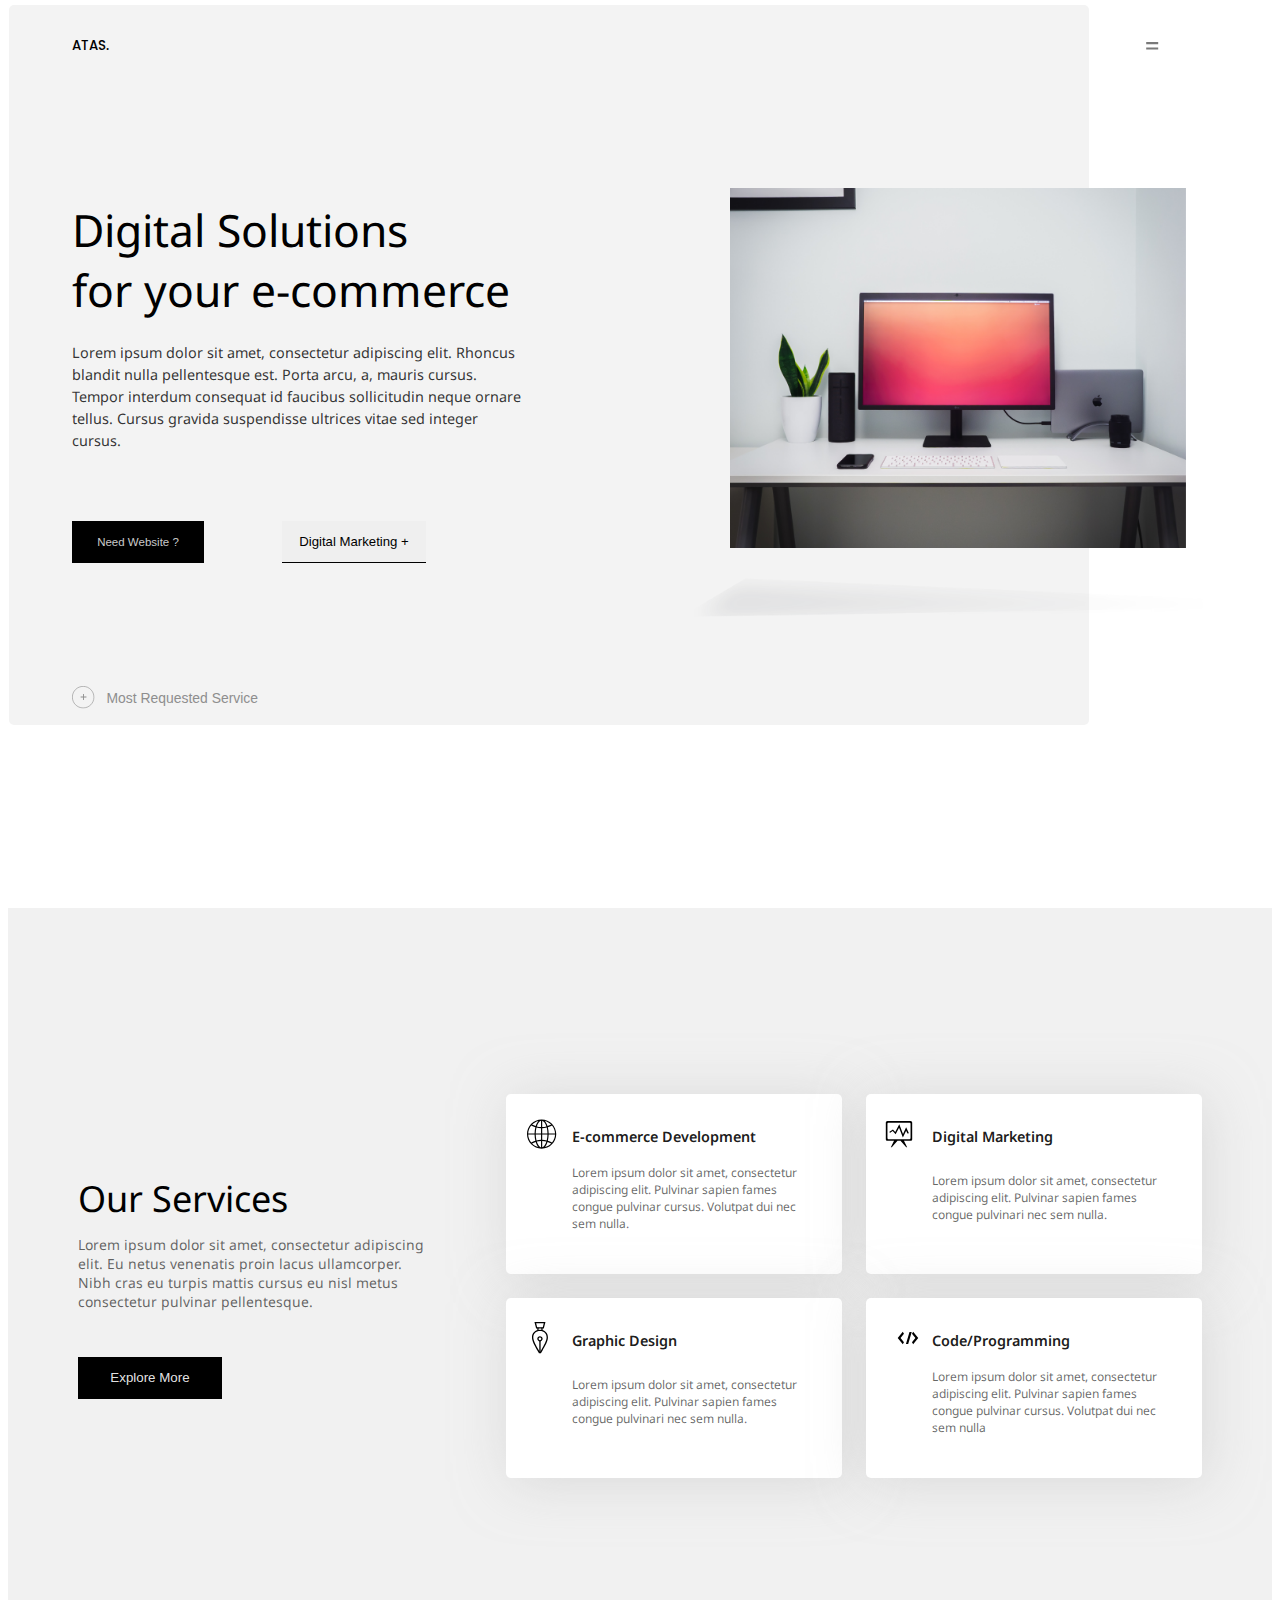
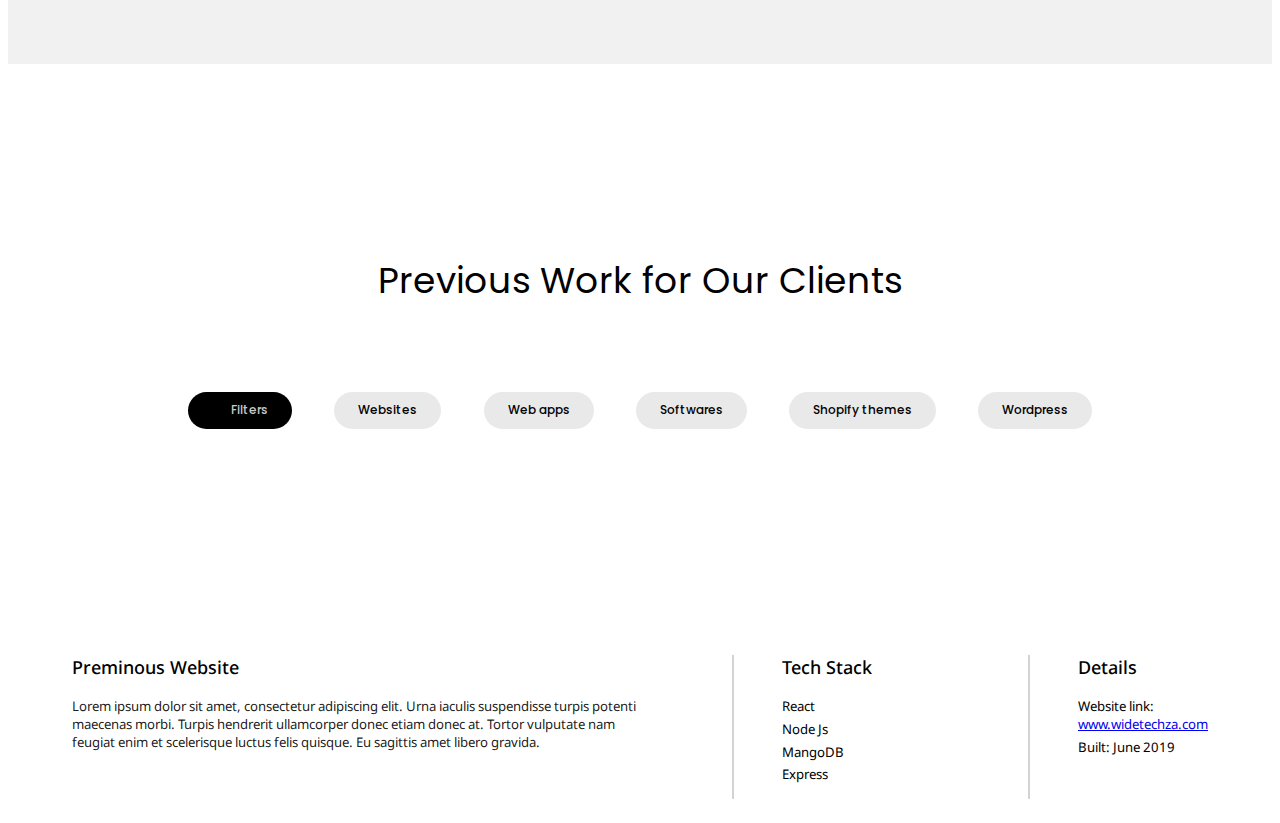
==== commit 380938a4: "added new details on portfolio" ====
--- a/index.html
+++ b/index.html
@@ -216,6 +216,14 @@
             <div class="language__3">MangoDB</div>
             <div class="language__4">Express</div>
           </div>
+          <div class="portfolio__info--3">
+            <div class="title">Details</div>
+            <div class="link__1">
+              Website link:
+              <a href="#" class="demo__link">www.widetechza.com</a>
+            </div>
+            <div class="link__2">Built: June 2019</div>
+          </div>
         </div>
       </div>
     </section>
--- a/sass/main.css
+++ b/sass/main.css
@@ -1883,6 +1883,7 @@
     -webkit-box-pack: center;
         -ms-flex-pack: center;
             justify-content: center;
+    font-size: 1rem;
   }
 }
 
@@ -1905,6 +1906,7 @@
     -webkit-box-pack: center;
         -ms-flex-pack: center;
             justify-content: center;
+    font-size: 1rem;
   }
 }
 
@@ -1927,6 +1929,7 @@
     -webkit-box-pack: center;
         -ms-flex-pack: center;
             justify-content: center;
+    font-size: 1rem;
   }
 }
 
@@ -2013,13 +2016,13 @@
 
 @media only screen and (max-width: 26.5625em) {
   .portfolio__filter--btn {
-    padding: 0.8rem 2rem;
+    padding: 0.8rem 1rem;
   }
 }
 
 @media only screen and (max-width: 23.4375em) {
   .portfolio__filter--btn {
-    padding: 0.8rem 2rem;
+    padding: 0.8rem 1rem;
   }
 }
 
@@ -2038,6 +2041,7 @@
 @media only screen and (max-width: 31em) {
   .portfolio__video {
     padding: 2rem;
+    width: 100%;
   }
 }
 
@@ -2117,7 +2121,7 @@
 @media only screen and (max-width: 31em) {
   .portfolio__info--1 {
     height: auto;
-    padding: 0 0 5rem 0;
+    padding: 0 2rem 5rem;
   }
 }
 
@@ -2150,8 +2154,9 @@
 
 @media only screen and (max-width: 31em) {
   .portfolio__info--1 > .title {
-    font-size: 1.8rem;
-    text-align: center;
+    font-size: 2.2rem;
+    text-align: center;
+    margin-bottom: 2rem;
   }
 }
 
@@ -2159,6 +2164,7 @@
   .portfolio__info--1 > .title {
     font-size: 1.8rem;
     text-align: center;
+    margin-bottom: 1.5rem;
   }
 }
 
@@ -2166,6 +2172,7 @@
   .portfolio__info--1 > .title {
     font-size: 1.75rem;
     text-align: center;
+    margin-bottom: 1.5rem;
   }
 }
 
@@ -2173,6 +2180,7 @@
   .portfolio__info--1 > .title {
     text-align: center;
     font-size: 1.6rem;
+    margin-bottom: 1.5rem;
   }
 }
 
@@ -2186,6 +2194,8 @@
   .portfolio__info--1 > .description {
     width: 100%;
     text-align: center;
+    font-size: 1.6rem;
+    color: rgba(0, 0, 0, 0.7);
   }
 }
 
@@ -2193,6 +2203,7 @@
   .portfolio__info--1 > .description {
     width: 100%;
     text-align: center;
+    font-size: 1.1rem;
   }
 }
 
@@ -2200,6 +2211,7 @@
   .portfolio__info--1 > .description {
     width: 37rem;
     text-align: center;
+    font-size: 1.1rem;
   }
 }
 
@@ -2207,15 +2219,16 @@
   .portfolio__info--1 > .description {
     width: 30rem;
     text-align: center;
+    font-size: 1.1rem;
   }
 }
 
 .portfolio__info--2 {
-  -webkit-box-flex: 50%;
-      -ms-flex: 50%;
-          flex: 50%;
+  -webkit-box-flex: 30%;
+      -ms-flex: 30%;
+          flex: 30%;
   border-left: 2px solid lightgray;
-  padding-left: 2rem;
+  padding-left: 4rem;
 }
 
 @media only screen and (max-width: 31em) {
@@ -2259,24 +2272,102 @@
 @media only screen and (max-width: 31em) {
   .portfolio__info--2 > .title {
     text-align: center;
+    font-size: 2.2rem;
   }
 }
 
 @media only screen and (max-width: 26.5625em) {
   .portfolio__info--2 > .title {
     text-align: center;
+    font-size: 1.5rem;
   }
 }
 
 @media only screen and (max-width: 23.4375em) {
   .portfolio__info--2 > .title {
     text-align: center;
+    font-size: 1.5rem;
   }
 }
 
 @media only screen and (max-width: 20em) {
   .portfolio__info--2 > .title {
     text-align: center;
+    font-size: 1.5rem;
+  }
+}
+
+.portfolio__info--3 {
+  -webkit-box-flex: 1;
+      -ms-flex: 1;
+          flex: 1;
+  border-left: 2px solid lightgray;
+  padding-left: 4rem;
+}
+
+@media only screen and (max-width: 31em) {
+  .portfolio__info--3 {
+    border-left: none;
+    border-top: 2px solid lightgray;
+    padding: 3rem;
+  }
+}
+
+@media only screen and (max-width: 26.5625em) {
+  .portfolio__info--3 {
+    border-left: none;
+    border-top: 2px solid lightgray;
+    padding: 3rem;
+  }
+}
+
+@media only screen and (max-width: 23.4375em) {
+  .portfolio__info--3 {
+    border-left: none;
+    border-top: 2px solid lightgray;
+    padding: 3rem;
+  }
+}
+
+@media only screen and (max-width: 20em) {
+  .portfolio__info--3 {
+    border-left: none;
+    border-top: 2px solid lightgray;
+    padding: 3rem;
+  }
+}
+
+.portfolio__info--3 > .title {
+  font-weight: 500;
+  font-size: 1.5rem;
+  margin-bottom: 1.5rem;
+}
+
+@media only screen and (max-width: 31em) {
+  .portfolio__info--3 > .title {
+    text-align: center;
+    font-size: 2.2rem;
+  }
+}
+
+@media only screen and (max-width: 26.5625em) {
+  .portfolio__info--3 > .title {
+    text-align: center;
+    font-size: 1.5rem;
+  }
+}
+
+@media only screen and (max-width: 23.4375em) {
+  .portfolio__info--3 > .title {
+    text-align: center;
+    font-size: 1.5rem;
+  }
+}
+
+@media only screen and (max-width: 20em) {
+  .portfolio__info--3 > .title {
+    text-align: center;
+    font-size: 1.5rem;
   }
 }
 
@@ -2320,7 +2411,7 @@
 
 @media only screen and (max-width: 31em) {
   .video {
-    width: 68 rem;
+    width: 68rem;
   }
 }
 
@@ -2345,7 +2436,9 @@
 .language__1,
 .language__2,
 .language__3,
-.language__4 {
+.language__4,
+.link__1,
+.link__2 {
   font-size: 1.1rem;
   margin-bottom: 0.4rem;
 }
@@ -2354,9 +2447,11 @@
   .language__1,
   .language__2,
   .language__3,
-  .language__4 {
-    text-align: center;
-    font-size: 1.2rem;
+  .language__4,
+  .link__1,
+  .link__2 {
+    text-align: center;
+    font-size: 1.6rem;
   }
 }
 
@@ -2364,7 +2459,9 @@
   .language__1,
   .language__2,
   .language__3,
-  .language__4 {
+  .language__4,
+  .link__1,
+  .link__2 {
     text-align: center;
     font-size: 1.2rem;
   }
@@ -2374,7 +2471,9 @@
   .language__1,
   .language__2,
   .language__3,
-  .language__4 {
+  .language__4,
+  .link__1,
+  .link__2 {
     text-align: center;
     font-size: 1.2rem;
   }
@@ -2384,7 +2483,9 @@
   .language__1,
   .language__2,
   .language__3,
-  .language__4 {
+  .language__4,
+  .link__1,
+  .link__2 {
     text-align: center;
     font-size: 1.1rem;
   }
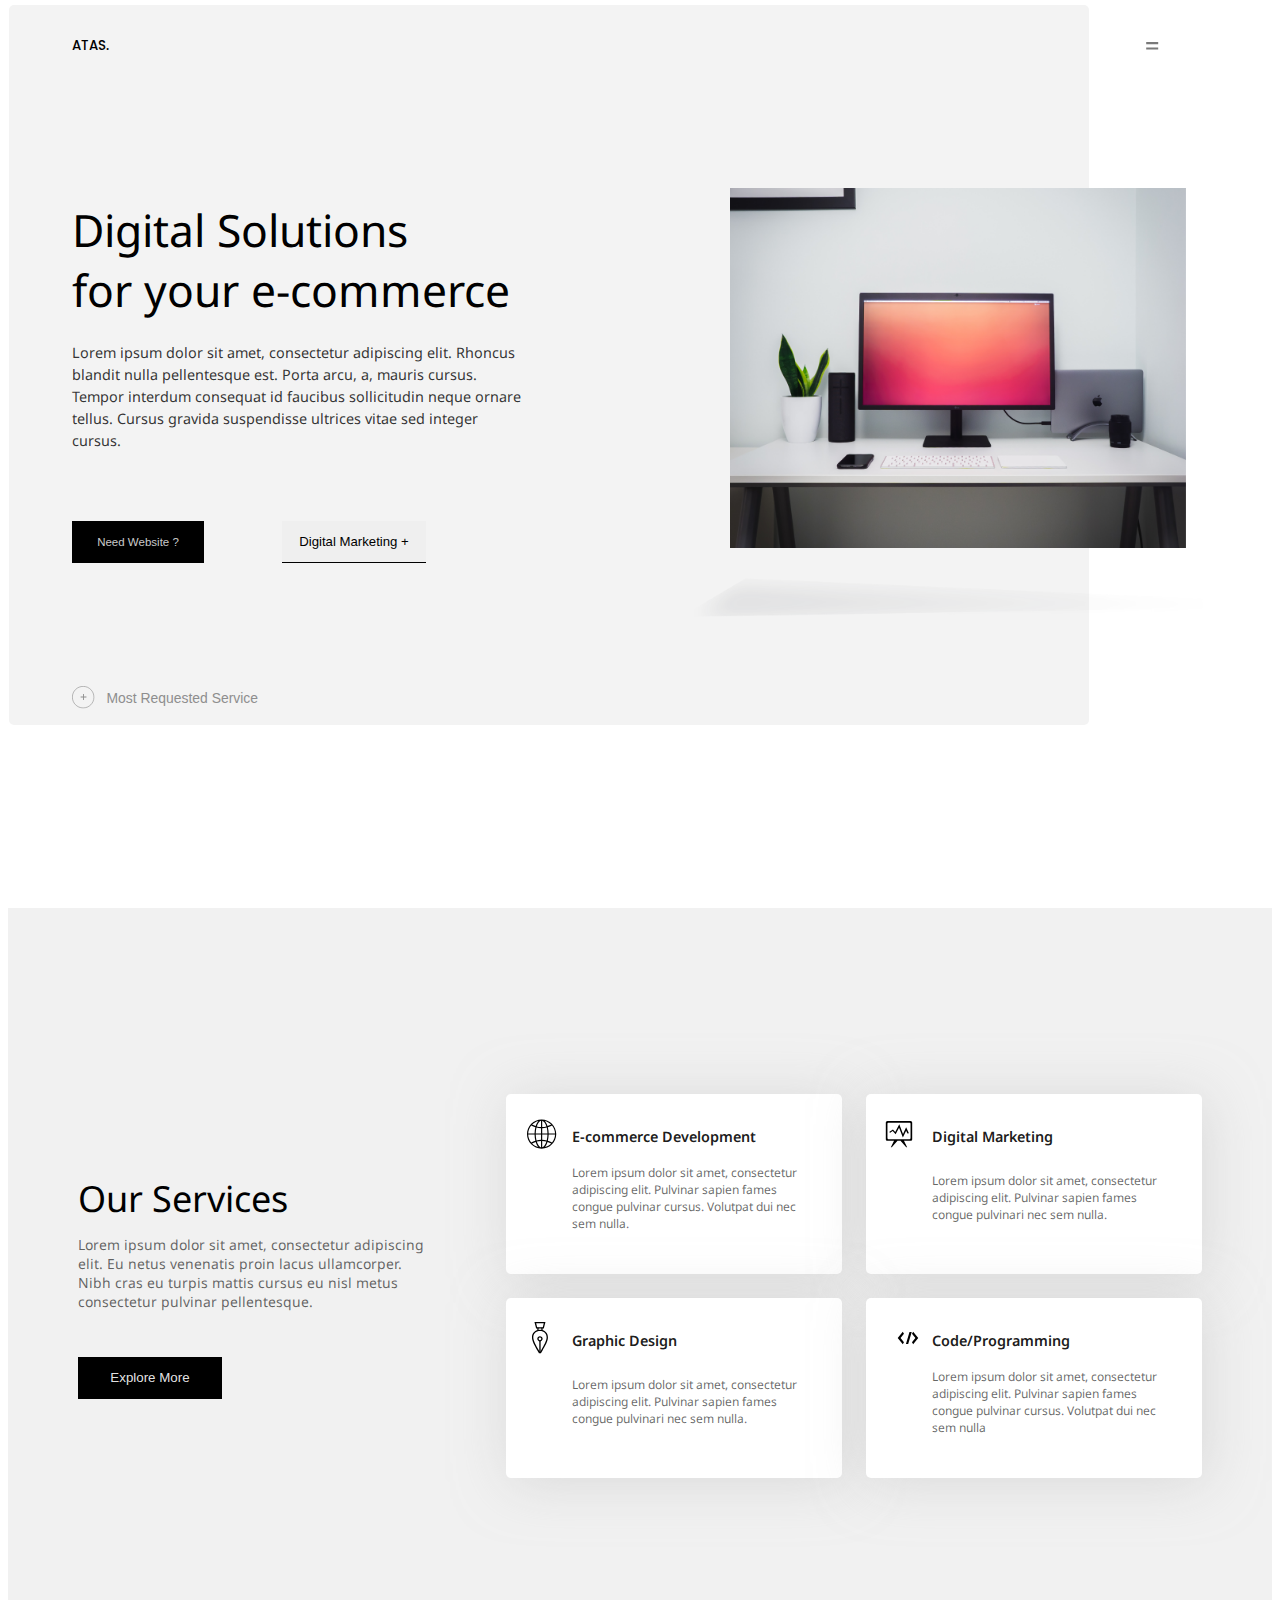
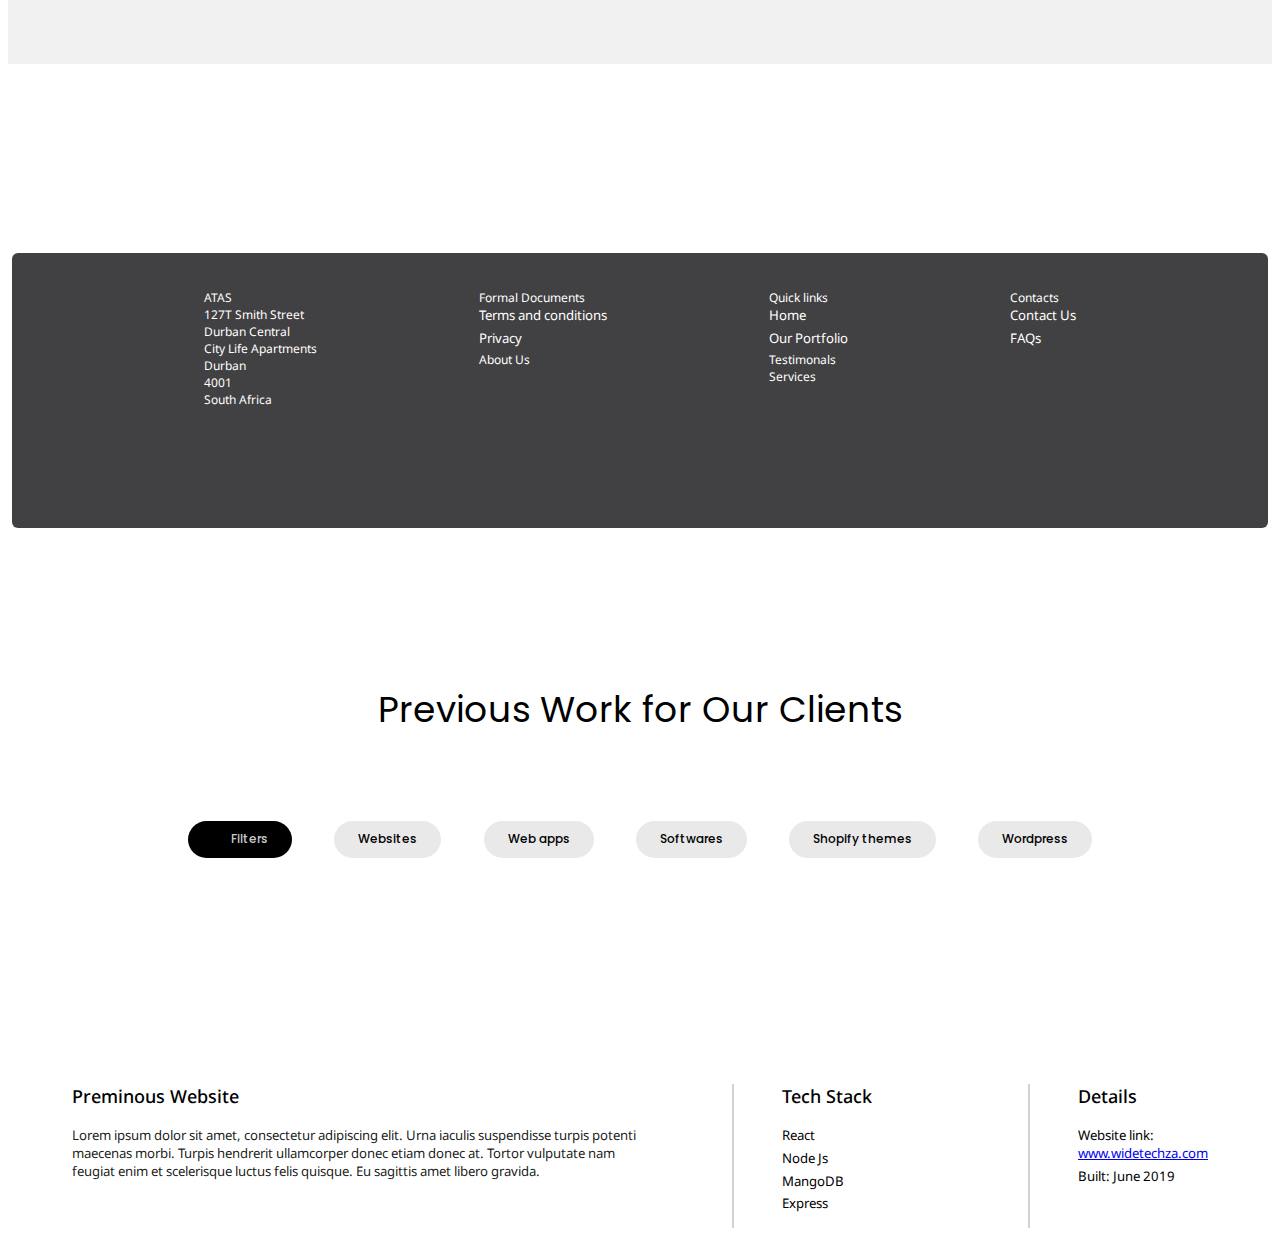
==== commit d8f09f6a: "added footer" ====
--- a/index.html
+++ b/index.html
@@ -167,6 +167,46 @@
           </div>
         </div>
       </section>
+      <section class="footer">
+        <div class="footer__wrapper">
+          <div class="footer__content--1">
+            <div class="footer__title">ATAS</div>
+            <div class="address">127T Smith Street</div>
+            <div class="address">Durban Central</div>
+            <div class="address">City Life Apartments</div>
+            <div class="address">Durban</div>
+            <div class="address">4001</div>
+            <div class="address">South Africa</div>
+          </div>
+          <div class="footer__content--2">
+            <div class="footer__title">Formal Documents</div>
+            <div class="link__1">Terms and conditions</div>
+            <div class="link__2">Privacy</div>
+            <div class="link__3">About Us</div>
+          </div>
+          <div class="footer__content--3">
+            <div class="footer__title">Quick links</div>
+            <div class="link__1">Home</div>
+            <div class="link__2">Our Portfolio</div>
+            <div class="link__3">Testimonals</div>
+            <div class="link__4">Services</div>
+          </div>
+          <div class="footer__content--4">
+            <div class="footer__title">Contacts</div>
+            <div class="link__1">Contact Us</div>
+            <div class="link__2">FAQs</div>
+          </div>
+        </div>
+        <div class="copyrights">
+          <span>2022</span>
+          <svg>
+            <use
+              xlink:href="./Icons/SVG/sprite.svg#icon-copyright_ic_icon-1"
+            ></use>
+          </svg>
+          <span>ATAS.All Rights Reserved</span>
+        </div>
+      </section>
     </main>
 
     <section class="portfolio">
--- a/sass/main.css
+++ b/sass/main.css
@@ -2490,4 +2490,23 @@
     font-size: 1.1rem;
   }
 }
+
+.footer {
+  width: 100%;
+  height: auto;
+  color: #ffffff;
+}
+
+.footer__wrapper {
+  background-color: #414042;
+  display: -webkit-box;
+  display: -ms-flexbox;
+  display: flex;
+  -webkit-box-pack: justify;
+      -ms-flex-pack: justify;
+          justify-content: space-between;
+  padding: 3rem 16rem 10rem;
+  margin: 0 1rem;
+  border-radius: 0.5rem;
+}
 /*# sourceMappingURL=main.css.map */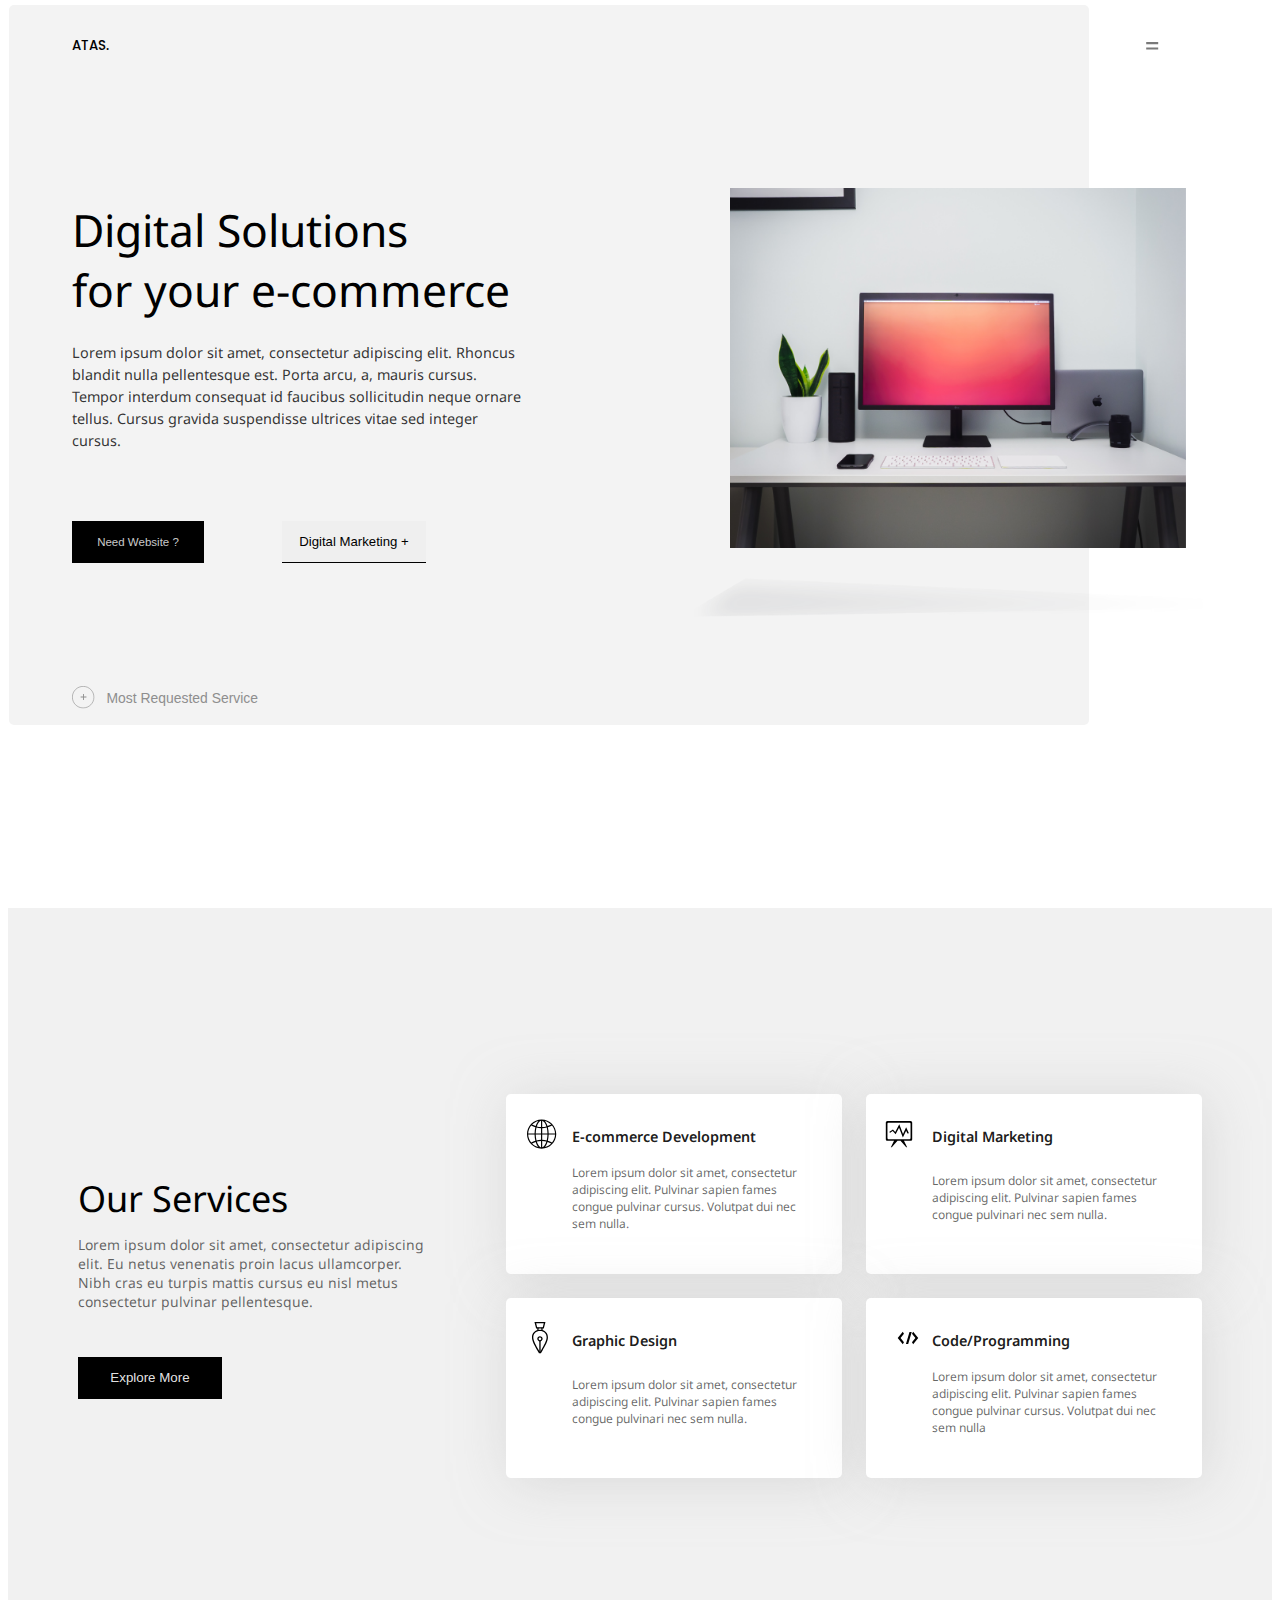
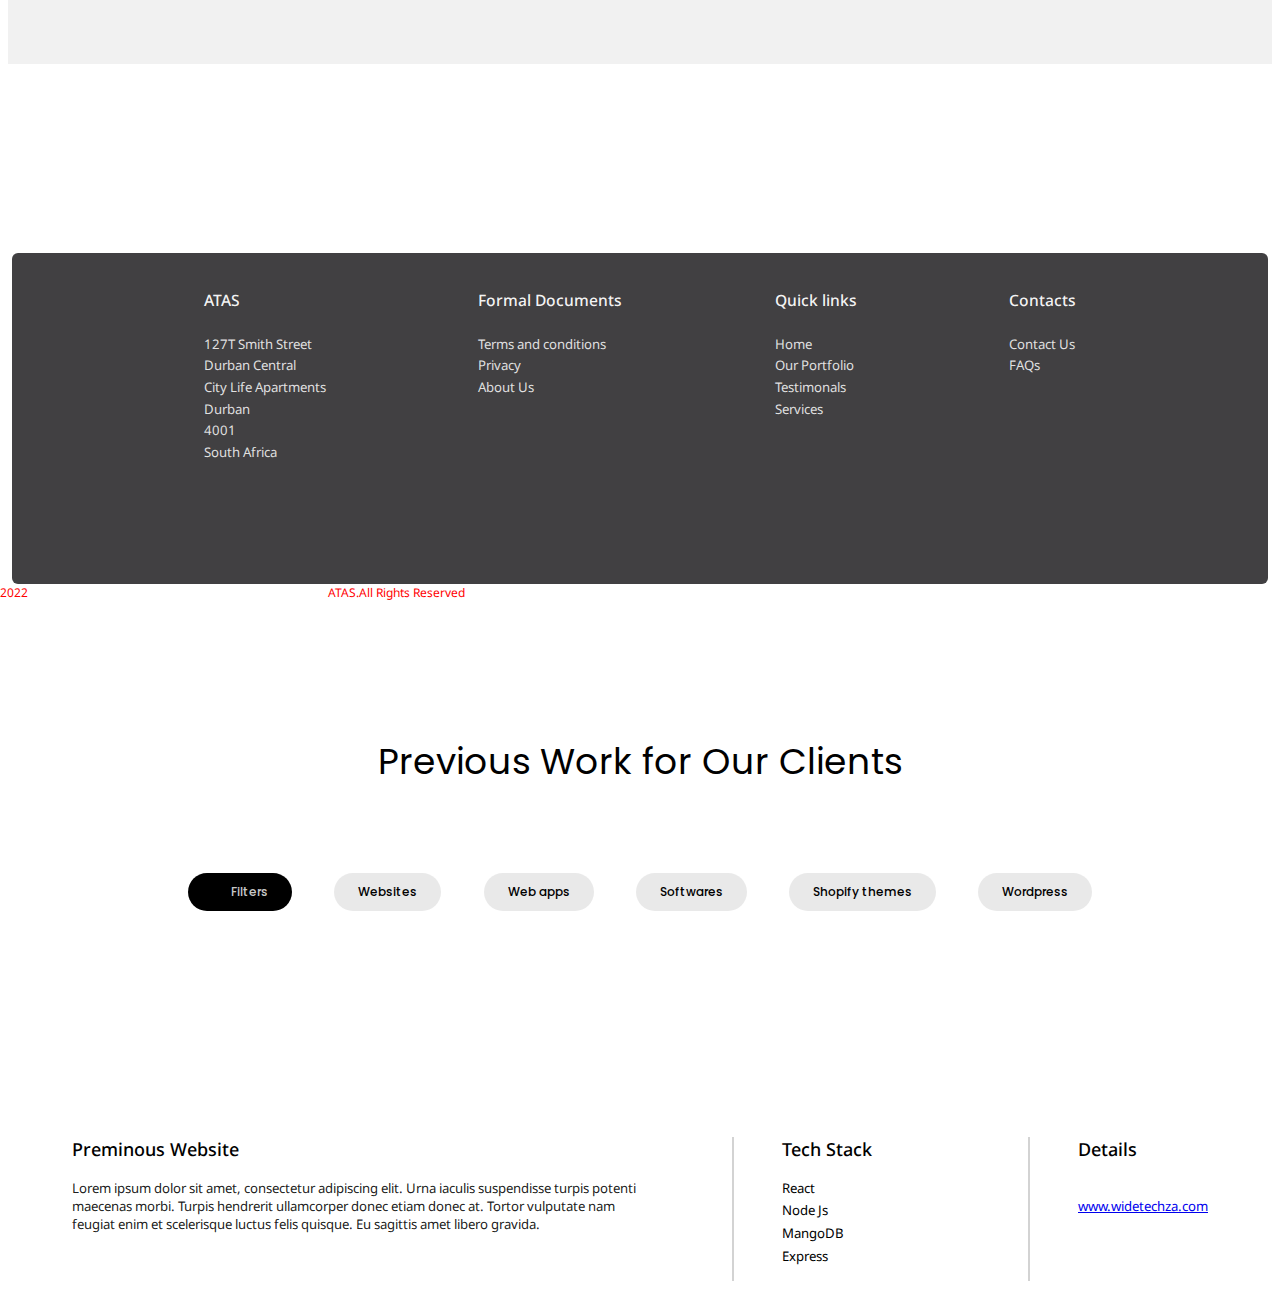
==== commit 7c98320e: "added footer" ====
--- a/index.html
+++ b/index.html
@@ -201,6 +201,7 @@
           <span>2022</span>
           <svg>
             <use
+              class="copy"
               xlink:href="./Icons/SVG/sprite.svg#icon-copyright_ic_icon-1"
             ></use>
           </svg>
--- a/sass/main.css
+++ b/sass/main.css
@@ -2494,7 +2494,7 @@
 .footer {
   width: 100%;
   height: auto;
-  color: #ffffff;
+  color: rgba(255, 255, 255, 0.95);
 }
 
 .footer__wrapper {
@@ -2509,4 +2509,38 @@
   margin: 0 1rem;
   border-radius: 0.5rem;
 }
+
+.footer__title {
+  font-size: 1.3rem;
+  font-weight: 500;
+  margin-bottom: 2rem;
+}
+
+.address,
+.link__1,
+.link__2,
+.link__3,
+.link__4 {
+  font-size: 1.1rem;
+  margin-bottom: 0.3rem;
+  color: rgba(255, 255, 255, 0.85);
+}
+
+.link__1,
+.link__2,
+.link__3,
+.link__4 {
+  cursor: pointer;
+}
+
+.copyrights {
+  display: -webkit-box;
+  display: -ms-flexbox;
+  display: flex;
+  color: rgba(255, 255, 255, 0.95);
+}
+
+.copyrights > span {
+  color: red;
+}
 /*# sourceMappingURL=main.css.map */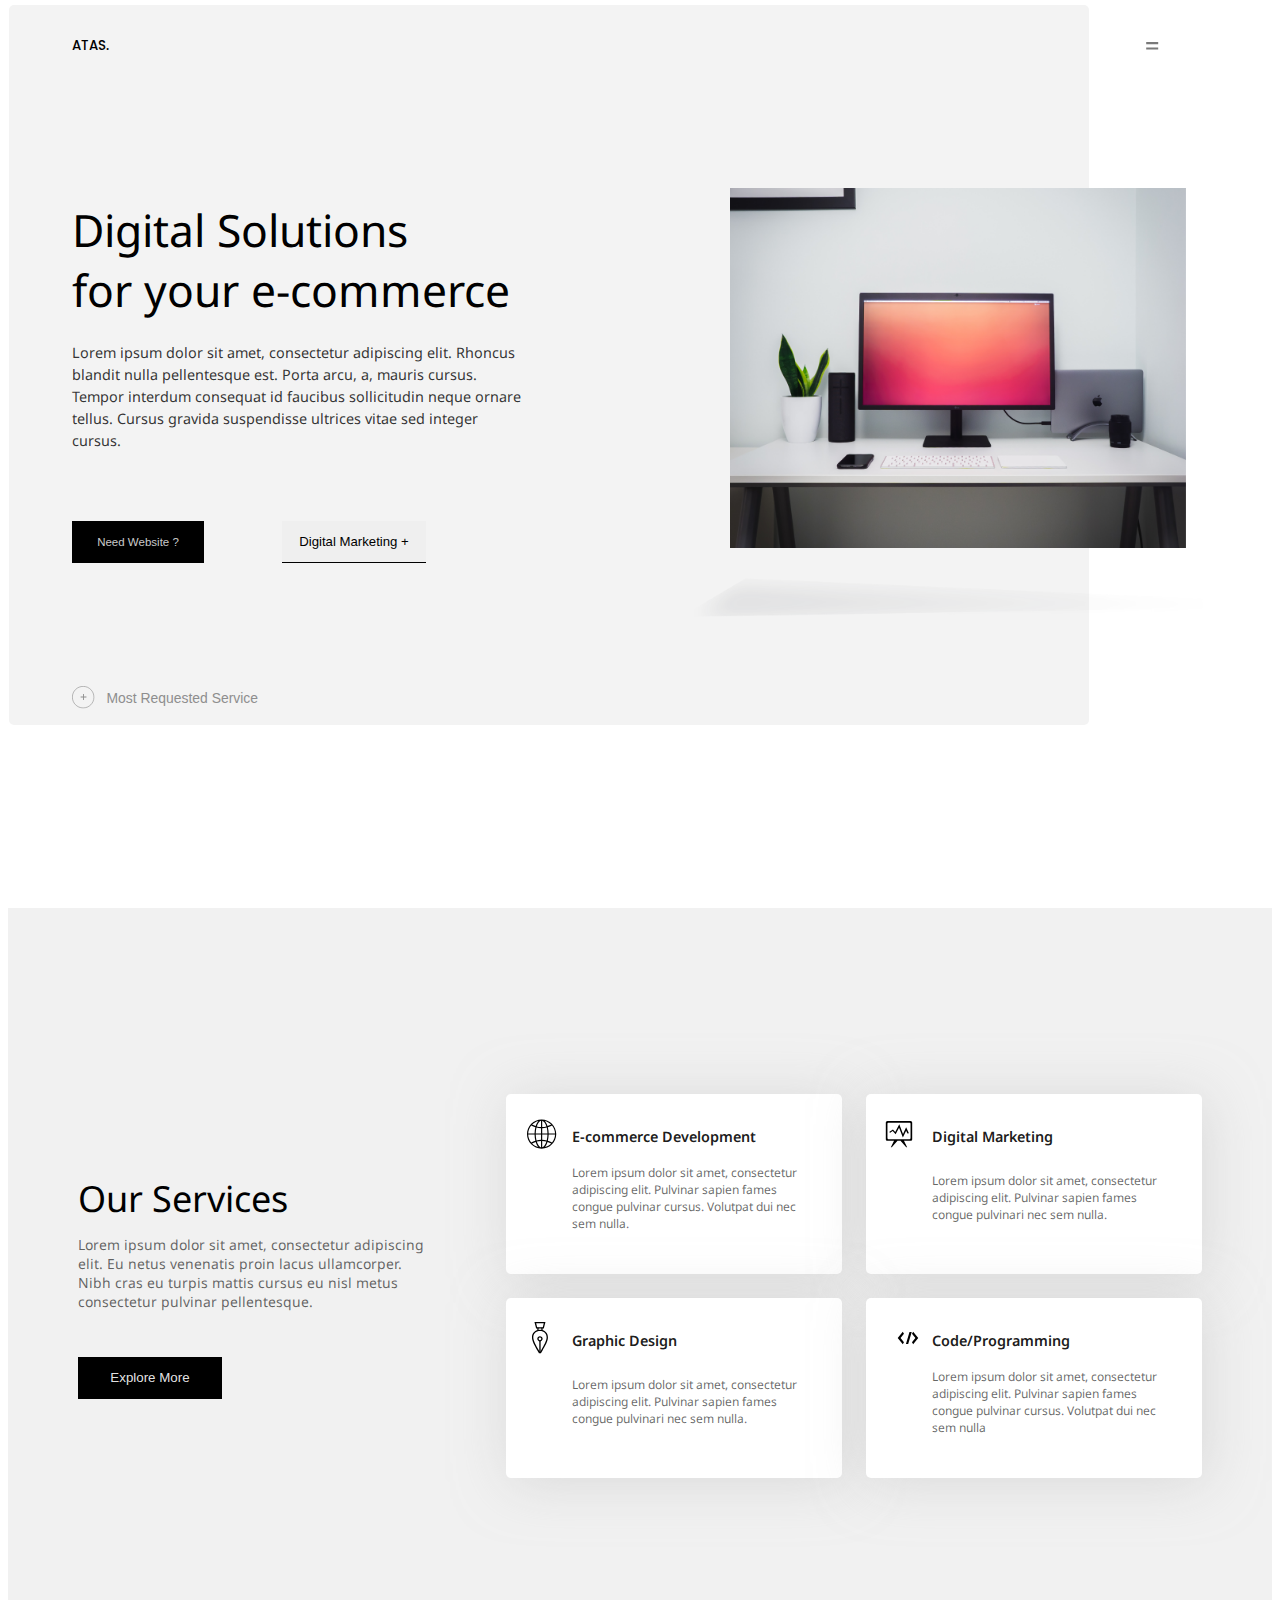
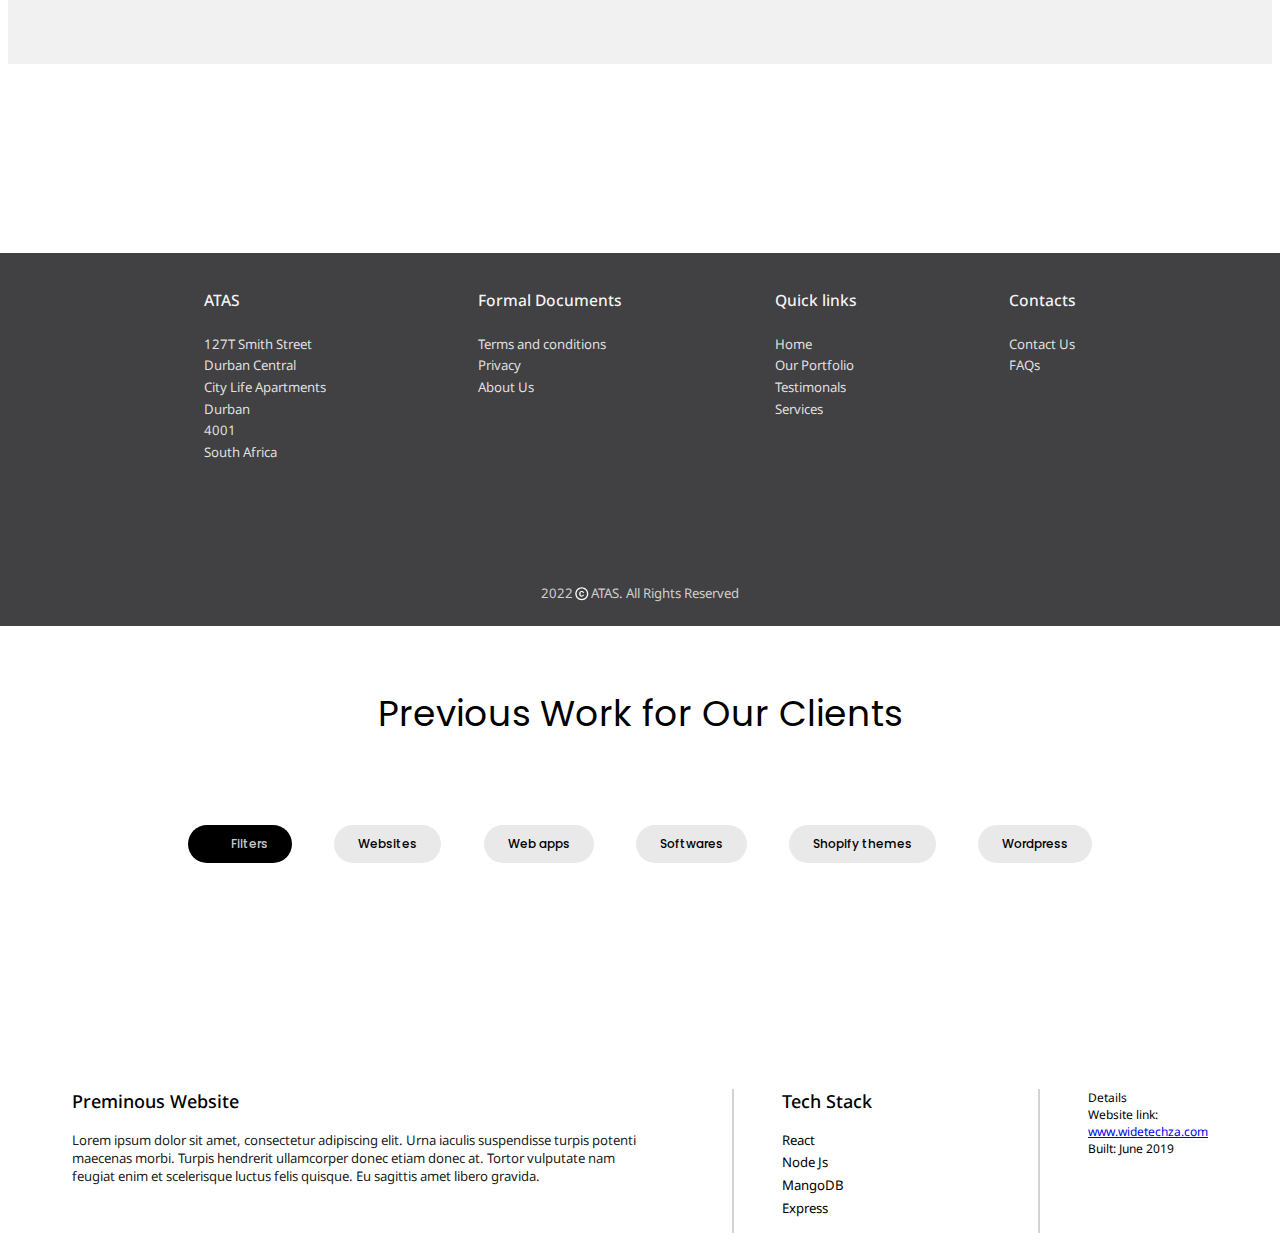
==== commit 95cc02f8: "added media queries for footer" ====
--- a/index.html
+++ b/index.html
@@ -199,13 +199,12 @@
         </div>
         <div class="copyrights">
           <span>2022</span>
-          <svg>
+          <svg class="copy">
             <use
-              class="copy"
               xlink:href="./Icons/SVG/sprite.svg#icon-copyright_ic_icon-1"
             ></use>
           </svg>
-          <span>ATAS.All Rights Reserved</span>
+          <span>ATAS. All Rights Reserved</span>
         </div>
       </section>
     </main>
@@ -258,12 +257,12 @@
             <div class="language__4">Express</div>
           </div>
           <div class="portfolio__info--3">
-            <div class="title">Details</div>
-            <div class="link__1">
+            <div class="titleP">Details</div>
+            <div class="link__1P">
               Website link:
               <a href="#" class="demo__link">www.widetechza.com</a>
             </div>
-            <div class="link__2">Built: June 2019</div>
+            <div class="link__2P">Built: June 2019</div>
           </div>
         </div>
       </div>
--- a/sass/main.css
+++ b/sass/main.css
@@ -2495,10 +2495,35 @@
   width: 100%;
   height: auto;
   color: rgba(255, 255, 255, 0.95);
+  background-color: #414042;
+  margin-bottom: 5rem;
+}
+
+@media only screen and (max-width: 31em) {
+  .footer {
+    width: 71rem;
+  }
+}
+
+@media only screen and (max-width: 26.5625em) {
+  .footer {
+    width: 100%;
+  }
+}
+
+@media only screen and (max-width: 23.4375em) {
+  .footer {
+    width: 100%;
+  }
+}
+
+@media only screen and (max-width: 20em) {
+  .footer {
+    width: 100%;
+  }
 }
 
 .footer__wrapper {
-  background-color: #414042;
   display: -webkit-box;
   display: -ms-flexbox;
   display: flex;
@@ -2510,10 +2535,93 @@
   border-radius: 0.5rem;
 }
 
+@media only screen and (max-width: 31em) {
+  .footer__wrapper {
+    display: -ms-grid;
+    display: grid;
+    -ms-grid-columns: 17rem 17rem;
+        grid-template-columns: 17rem 17rem;
+    -ms-grid-rows: 17rem 17rem;
+        grid-template-rows: 17rem 17rem;
+    grid-row-gap: 2rem;
+    padding: 1rem 15rem;
+  }
+}
+
+@media only screen and (max-width: 26.5625em) {
+  .footer__wrapper {
+    display: -webkit-box;
+    display: -ms-flexbox;
+    display: flex;
+    -webkit-box-orient: vertical;
+    -webkit-box-direction: normal;
+        -ms-flex-direction: column;
+            flex-direction: column;
+    padding: 3rem 1rem;
+    text-align: center;
+  }
+}
+
+@media only screen and (max-width: 23.4375em) {
+  .footer__wrapper {
+    display: -webkit-box;
+    display: -ms-flexbox;
+    display: flex;
+    -webkit-box-orient: vertical;
+    -webkit-box-direction: normal;
+        -ms-flex-direction: column;
+            flex-direction: column;
+    padding: 3rem 1rem;
+    text-align: center;
+  }
+}
+
+@media only screen and (max-width: 20em) {
+  .footer__wrapper {
+    display: -webkit-box;
+    display: -ms-flexbox;
+    display: flex;
+    -webkit-box-orient: vertical;
+    -webkit-box-direction: normal;
+        -ms-flex-direction: column;
+            flex-direction: column;
+    padding: 3rem 1rem;
+    text-align: center;
+  }
+}
+
 .footer__title {
   font-size: 1.3rem;
   font-weight: 500;
   margin-bottom: 2rem;
+}
+
+@media only screen and (max-width: 31em) {
+  .footer__title {
+    margin: 1.4rem 0;
+    font-size: 1.7rem;
+  }
+}
+
+@media only screen and (max-width: 26.5625em) {
+  .footer__title {
+    margin: 4rem 0 1.1rem 0;
+    font-size: 1.3rem;
+  }
+}
+
+@media only screen and (max-width: 23.4375em) {
+  .footer__title {
+    margin: 4rem 0 1rem 0;
+    font-size: 1.3rem;
+  }
+}
+
+@media only screen and (max-width: 20em) {
+  .footer__title {
+    font-size: 1.3rem;
+    margin: 3rem 0 0.7rem 0;
+  }
 }
 
 .address,
@@ -2526,6 +2634,86 @@
   color: rgba(255, 255, 255, 0.85);
 }
 
+@media only screen and (max-width: 31em) {
+  .address,
+  .link__1,
+  .link__2,
+  .link__3,
+  .link__4 {
+    display: -webkit-box;
+    display: -ms-flexbox;
+    display: flex;
+    -webkit-box-orient: vertical;
+    -webkit-box-direction: normal;
+        -ms-flex-direction: column;
+            flex-direction: column;
+    -webkit-box-align: start;
+        -ms-flex-align: start;
+            align-items: flex-start;
+    font-size: 1.4rem;
+  }
+}
+
+@media only screen and (max-width: 26.5625em) {
+  .address,
+  .link__1,
+  .link__2,
+  .link__3,
+  .link__4 {
+    display: -webkit-box;
+    display: -ms-flexbox;
+    display: flex;
+    -webkit-box-orient: vertical;
+    -webkit-box-direction: normal;
+        -ms-flex-direction: column;
+            flex-direction: column;
+    -webkit-box-align: center;
+        -ms-flex-align: center;
+            align-items: center;
+    font-size: 1.2rem;
+  }
+}
+
+@media only screen and (max-width: 23.4375em) {
+  .address,
+  .link__1,
+  .link__2,
+  .link__3,
+  .link__4 {
+    display: -webkit-box;
+    display: -ms-flexbox;
+    display: flex;
+    -webkit-box-orient: vertical;
+    -webkit-box-direction: normal;
+        -ms-flex-direction: column;
+            flex-direction: column;
+    -webkit-box-align: center;
+        -ms-flex-align: center;
+            align-items: center;
+    font-size: 1.1rem;
+  }
+}
+
+@media only screen and (max-width: 20em) {
+  .address,
+  .link__1,
+  .link__2,
+  .link__3,
+  .link__4 {
+    display: -webkit-box;
+    display: -ms-flexbox;
+    display: flex;
+    -webkit-box-orient: vertical;
+    -webkit-box-direction: normal;
+        -ms-flex-direction: column;
+            flex-direction: column;
+    -webkit-box-align: center;
+        -ms-flex-align: center;
+            align-items: center;
+    font-size: 1.08rem;
+  }
+}
+
 .link__1,
 .link__2,
 .link__3,
@@ -2537,10 +2725,20 @@
   display: -webkit-box;
   display: -ms-flexbox;
   display: flex;
-  color: rgba(255, 255, 255, 0.95);
-}
-
-.copyrights > span {
-  color: red;
+  -webkit-box-align: center;
+      -ms-flex-align: center;
+          align-items: center;
+  -webkit-box-pack: center;
+      -ms-flex-pack: center;
+          justify-content: center;
+  color: rgba(255, 255, 255, 0.75);
+  padding-bottom: 2rem;
+  font-size: 1.1rem;
+}
+
+.copy {
+  width: 1.3rem;
+  height: 1.3rem;
+  margin: 0 0.1rem;
 }
 /*# sourceMappingURL=main.css.map */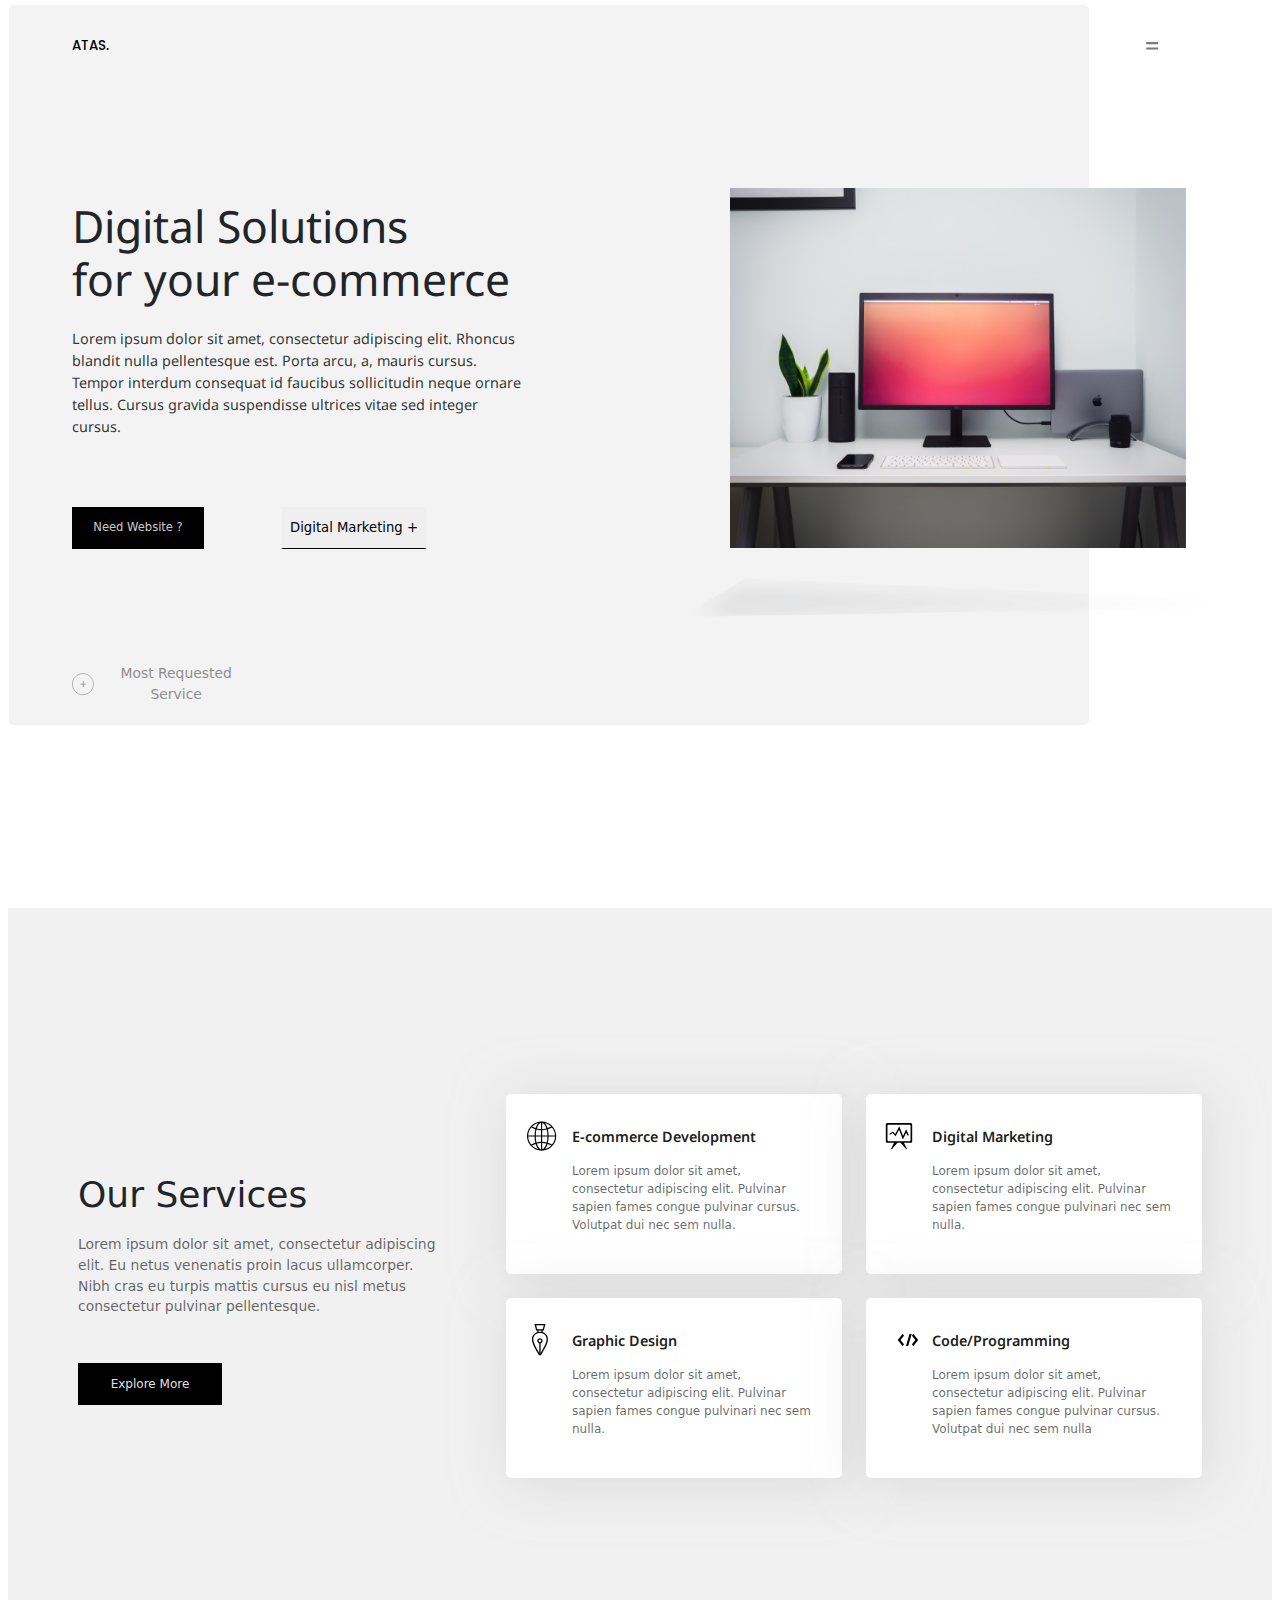
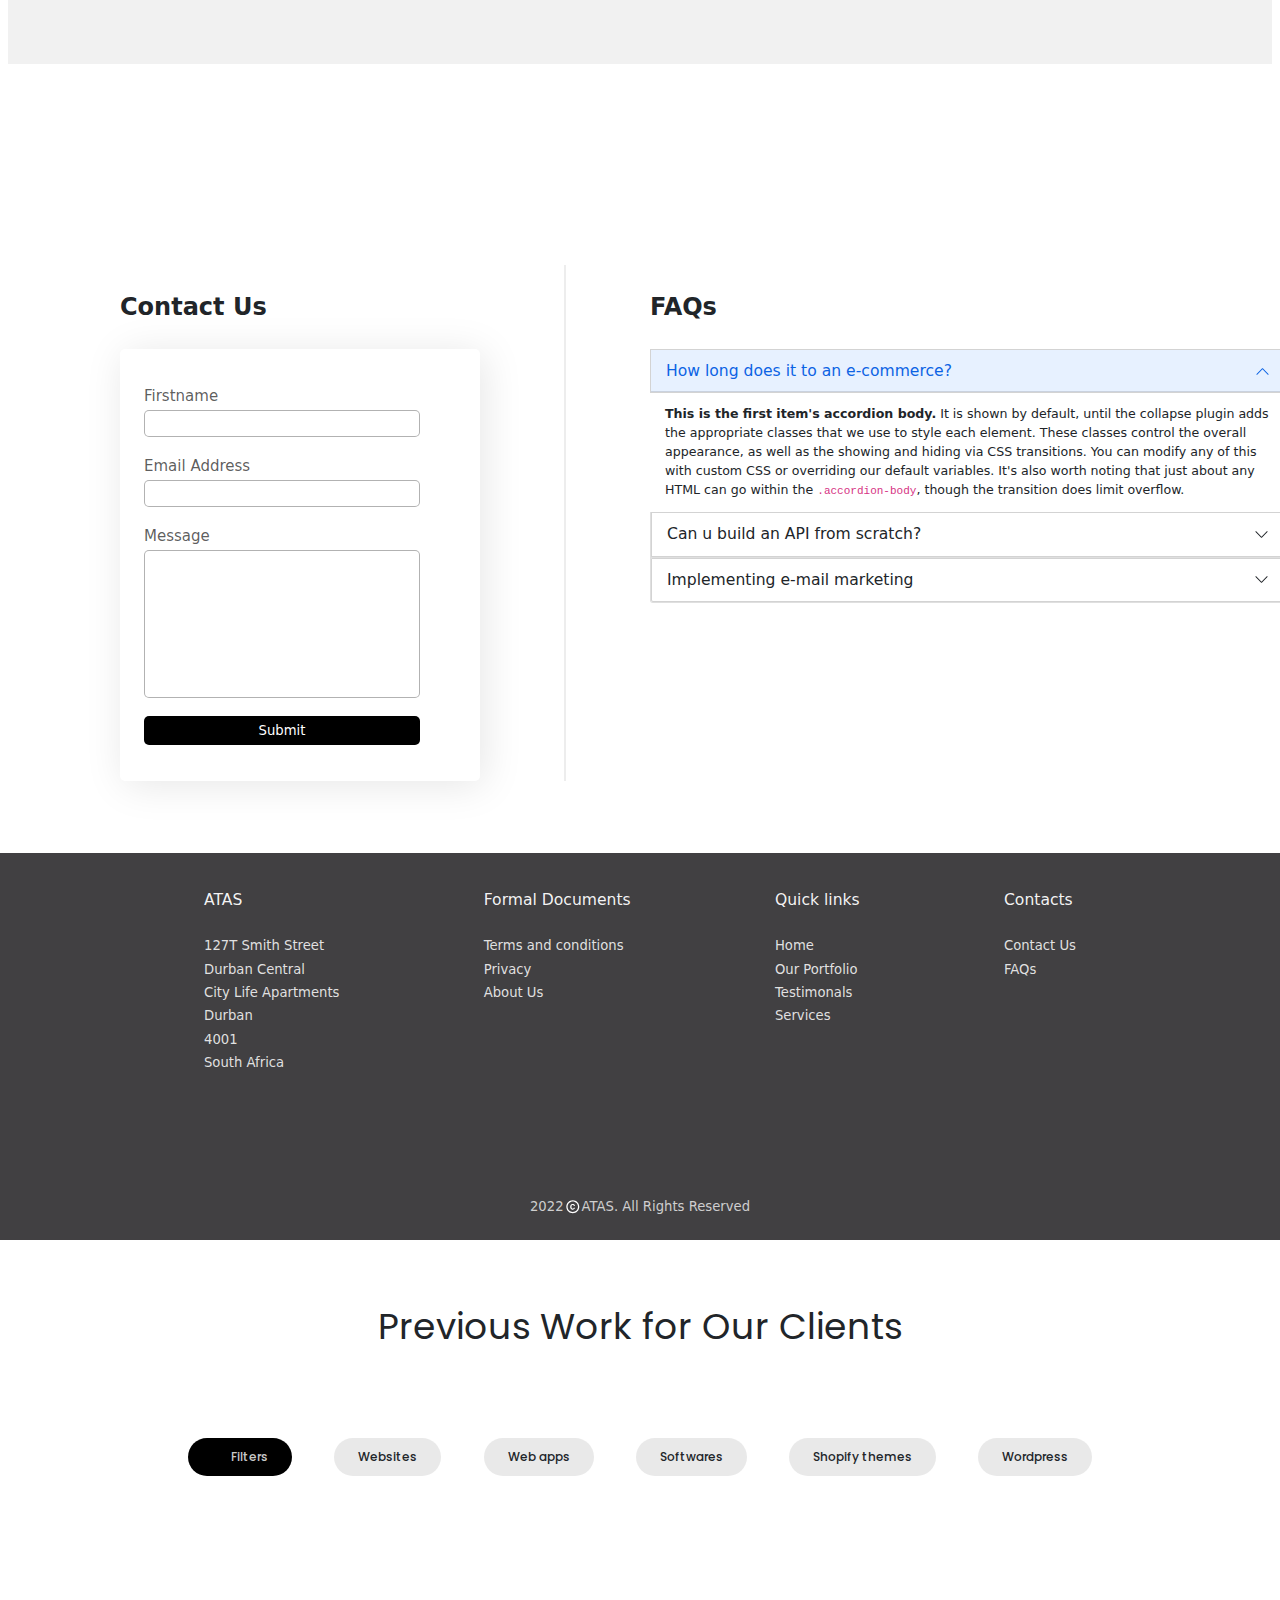
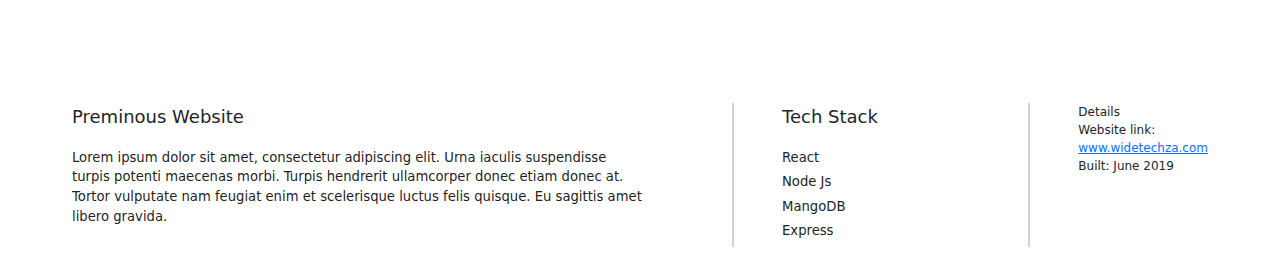
==== commit eba0a199: "added contact page" ====
--- a/index.html
+++ b/index.html
@@ -5,6 +5,7 @@
     <meta http-equiv="X-UA-Compatible" content="IE=edge" />
     <meta name="viewport" content="width=device-width, initial-scale=1.0" />
     <link rel="stylesheet" href="sass/main.css" />
+    <link rel="stylesheet" href="bootstrap.css" />
     <link rel="preconnect" href="https://fonts.googleapis.com" />
     <link rel="preconnect" href="https://fonts.gstatic.com" crossorigin />
     <link
@@ -12,6 +13,7 @@
       rel="stylesheet"
     />
     <script defer src="script.js"></script>
+    <script defer src="./bootstrap.js"></script>
     <title>Document</title>
   </head>
   <body>
@@ -167,6 +169,138 @@
           </div>
         </div>
       </section>
+      <!--/////////////////////////////////////////////
+    /////////////////// CONTACTS ///////////////////////-->
+      <section class="contacts">
+        <div class="contacts__wrapper">
+          <div class="contacts__wrapper--form">
+            <div class="contacts__form--heading">Contact Us</div>
+
+            <form action="#" class="form">
+              <label for="firstname" class="name__label">Firstname</label>
+              <input type="text" class="firstname" id="firstname" />
+
+              <label for="emailAddress" class="email__label"
+                >Email Address</label
+              >
+              <input type="email" class="email" id="emailAddress" />
+
+              <label for="message" class="message__label">Message</label>
+              <textarea type="text" class="message" id="message"></textarea>
+
+              <button type="submit" class="submit__btn">Submit</button>
+            </form>
+          </div>
+
+          <div class="contacts__wrapper--faq">
+            <div class="contacts__faq--heading">FAQs</div>
+            <div class="accordion__contanier">
+              <div class="accordion" id="FAQsAccordion">
+                <div class="accordion-item1">
+                  <h2 class="accordion-header" id="headingOne">
+                    <button
+                      class="accordion-button"
+                      type="button"
+                      data-bs-toggle="collapse"
+                      data-bs-target="#collapseOne"
+                      aria-expanded="true"
+                      aria-controls="collapseOne"
+                    >
+                      How long does it to an e-commerce?
+                    </button>
+                  </h2>
+                  <div
+                    id="collapseOne"
+                    class="accordion-collapse collapse show"
+                    aria-labelledby="headingOne"
+                    data-bs-parent="#accordionExample"
+                  >
+                    <div class="accordion-body">
+                      <strong>This is the first item's accordion body.</strong>
+                      It is shown by default, until the collapse plugin adds the
+                      appropriate classes that we use to style each element.
+                      These classes control the overall appearance, as well as
+                      the showing and hiding via CSS transitions. You can modify
+                      any of this with custom CSS or overriding our default
+                      variables. It's also worth noting that just about any HTML
+                      can go within the <code>.accordion-body</code>, though the
+                      transition does limit overflow.
+                    </div>
+                  </div>
+                </div>
+
+                <div class="accordion-item">
+                  <h2 class="accordion-header" id="headingTwo">
+                    <button
+                      class="accordion-button collapsed"
+                      type="button"
+                      data-bs-toggle="collapse"
+                      data-bs-target="#collapseTwo"
+                      aria-expanded="false"
+                      aria-controls="collapseTwo"
+                    >
+                      Can u build an API from scratch?
+                    </button>
+                  </h2>
+                  <div
+                    id="collapseTwo"
+                    class="accordion-collapse collapse"
+                    aria-labelledby="headingTwo"
+                    data-bs-parent="#accordionExample"
+                  >
+                    <div class="accordion-body">
+                      <strong>This is the second item's accordion body.</strong>
+                      It is hidden by default, until the collapse plugin adds
+                      the appropriate classes that we use to style each element.
+                      These classes control the overall appearance, as well as
+                      the showing and hiding via CSS transitions. You can modify
+                      any of this with custom CSS or overriding our default
+                      variables. It's also worth noting that just about any HTML
+                      can go within the <code>.accordion-body</code>, though the
+                      transition does limit overflow.
+                    </div>
+                  </div>
+                </div>
+
+                <div class="accordion-item">
+                  <h2 class="accordion-header" id="headingThree">
+                    <button
+                      class="accordion-button collapsed"
+                      type="button"
+                      data-bs-toggle="collapse"
+                      data-bs-target="#collapseThree"
+                      aria-expanded="false"
+                      aria-controls="collapseThree"
+                    >
+                      Implementing e-mail marketing
+                    </button>
+                  </h2>
+                  <div
+                    id="collapseThree"
+                    class="accordion-collapse collapse"
+                    aria-labelledby="headingThree"
+                    data-bs-parent="#accordionExample"
+                  >
+                    <div class="accordion-body">
+                      <strong>This is the third item's accordion body.</strong>
+                      It is hidden by default, until the collapse plugin adds
+                      the appropriate classes that we use to style each element.
+                      These classes control the overall appearance, as well as
+                      the showing and hiding via CSS transitions. You can modify
+                      any of this with custom CSS or overriding our default
+                      variables. It's also worth noting that just about any HTML
+                      can go within the <code>.accordion-body</code>, though the
+                      transition does limit overflow.
+                    </div>
+                  </div>
+                </div>
+              </div>
+            </div>
+          </div>
+        </div>
+      </section>
+      <!--/////////////////////////////////////////////
+    /////////////////// FOOTER ///////////////////////-->
       <section class="footer">
         <div class="footer__wrapper">
           <div class="footer__content--1">
@@ -208,7 +342,8 @@
         </div>
       </section>
     </main>
-
+    <!--/////////////////////////////////////////////
+    /////////////////// PORTFOLIO ///////////////////////-->
     <section class="portfolio">
       <div class="heading">Previous Work for Our Clients</div>
       <div class="portfolio__filter">
--- a/sass/main.css
+++ b/sass/main.css
@@ -2539,12 +2539,12 @@
   .footer__wrapper {
     display: -ms-grid;
     display: grid;
-    -ms-grid-columns: 17rem 17rem;
-        grid-template-columns: 17rem 17rem;
+    -ms-grid-columns: 20rem 20rem;
+        grid-template-columns: 20rem 20rem;
     -ms-grid-rows: 17rem 17rem;
         grid-template-rows: 17rem 17rem;
     grid-row-gap: 2rem;
-    padding: 1rem 15rem;
+    padding: 1rem 7rem;
   }
 }
 
@@ -2741,4 +2741,95 @@
   height: 1.3rem;
   margin: 0 0.1rem;
 }
+
+.contacts {
+  width: 100%;
+  height: 50rem;
+}
+
+.contacts__wrapper {
+  display: -webkit-box;
+  display: -ms-flexbox;
+  display: flex;
+  padding: 1rem 10rem;
+}
+
+.contacts__wrapper--form {
+  margin-right: 7rem;
+  border-right: 2px solid rgba(211, 211, 211, 0.4);
+  padding-right: 7rem;
+}
+
+.contacts__form--heading, .contacts__faq--heading {
+  text-align: left;
+  font-size: 2rem;
+  font-weight: 600;
+  margin: 2rem 0;
+}
+
+.form {
+  border-radius: 5px;
+  padding: 3rem 2rem;
+  -webkit-box-shadow: 4px 4px 40px rgba(0, 0, 0, 0.1);
+          box-shadow: 4px 4px 40px rgba(0, 0, 0, 0.1);
+  display: -webkit-box;
+  display: -ms-flexbox;
+  display: flex;
+  -webkit-box-orient: vertical;
+  -webkit-box-direction: normal;
+      -ms-flex-direction: column;
+          flex-direction: column;
+  background-color: white;
+  width: 30rem;
+  height: 36rem;
+}
+
+.name__label,
+.email__label,
+.message__label {
+  font-size: 1.25rem;
+  margin-bottom: 0.2rem;
+  color: rgba(0, 0, 0, 0.65);
+}
+
+.firstname,
+.email {
+  width: 23rem;
+  height: 2.4rem;
+  border: 1px solid rgba(0, 0, 0, 0.3);
+  border-radius: 5px;
+  margin-bottom: 1.5rem;
+}
+
+.message {
+  width: 23rem;
+  height: 13rem;
+  resize: none;
+  margin-bottom: 1.5rem;
+  border: 1px solid rgba(0, 0, 0, 0.3);
+  border-radius: 5px;
+}
+
+.submit__btn {
+  width: 23rem;
+  border: none;
+  height: 2.5rem;
+  background-color: black;
+  color: white;
+  border-radius: 5px;
+  font-size: 1.1rem;
+}
+
+.accordion {
+  width: 53rem;
+}
+
+.accordion-header > .accordion-button {
+  font-size: 1.3rem;
+  border: 0.5px solid lightgray;
+}
+
+.accordion-body {
+  font-size: 1.05rem;
+}
 /*# sourceMappingURL=main.css.map */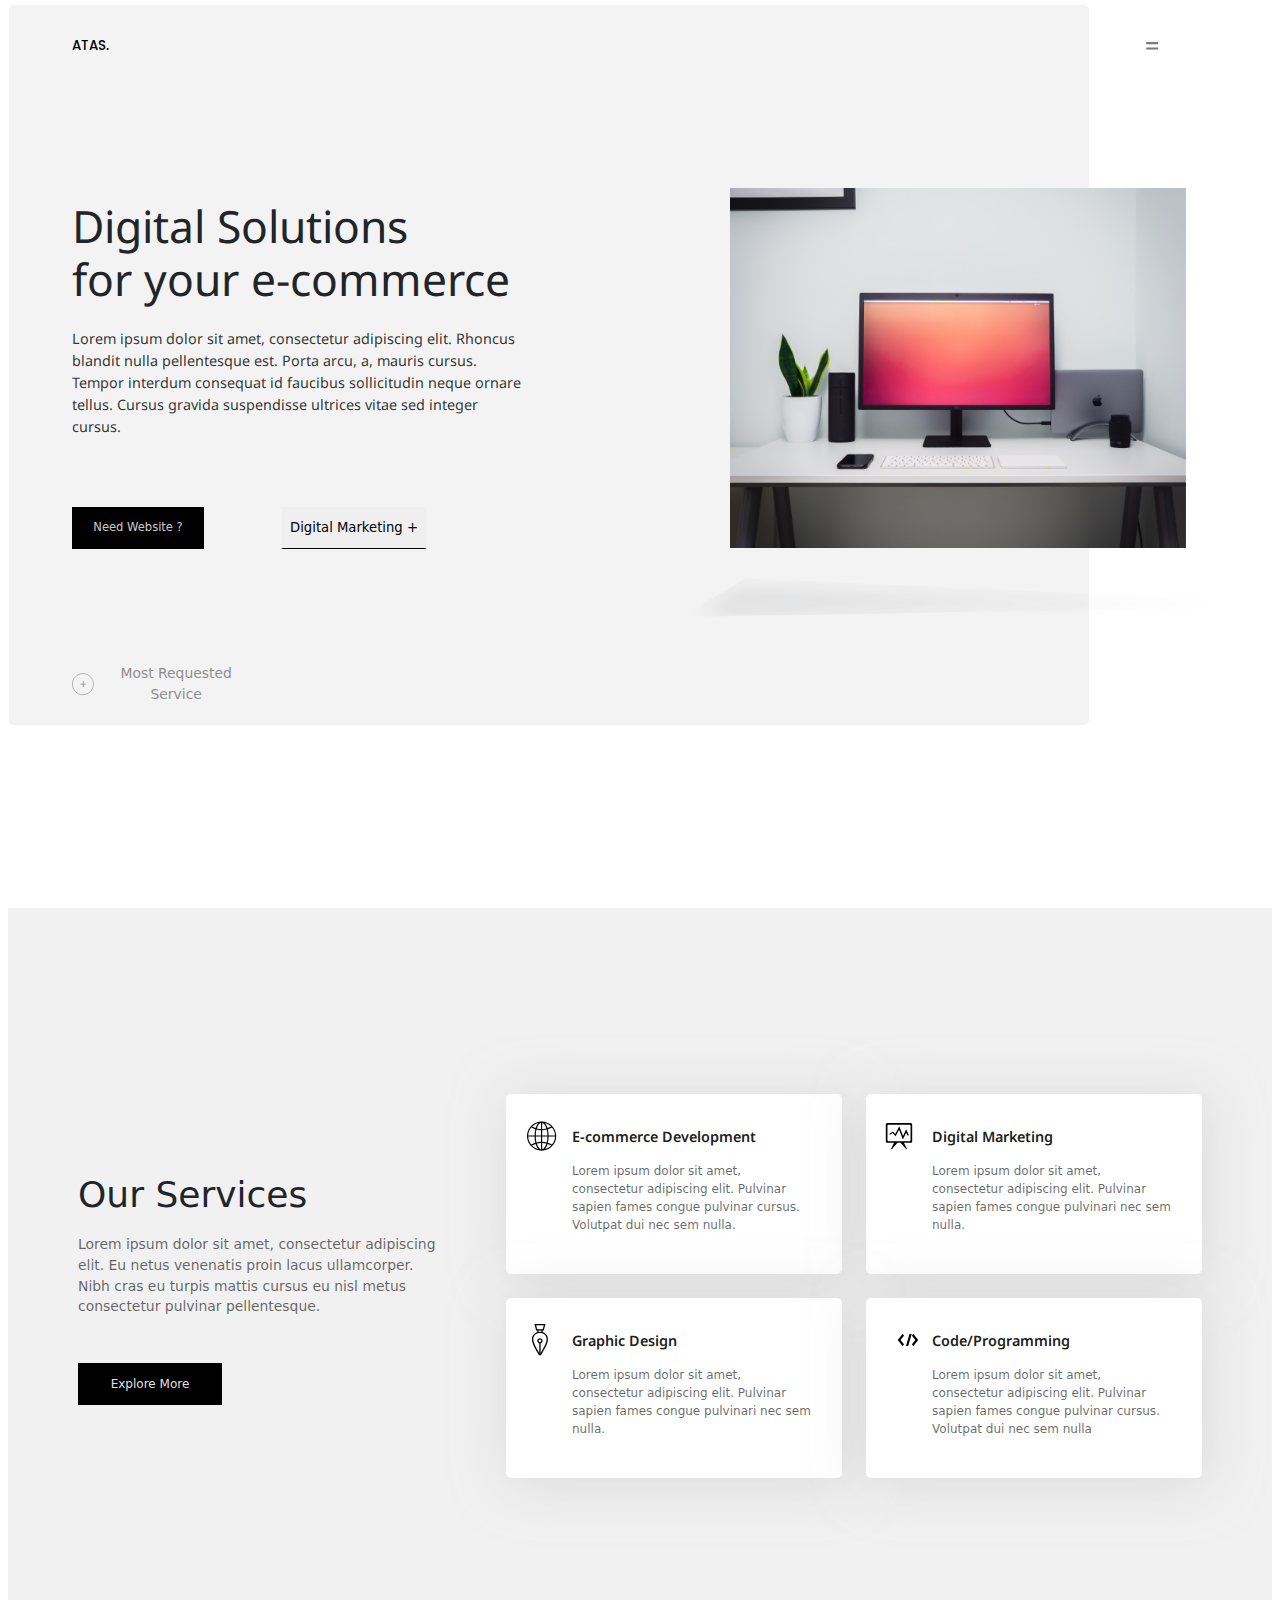
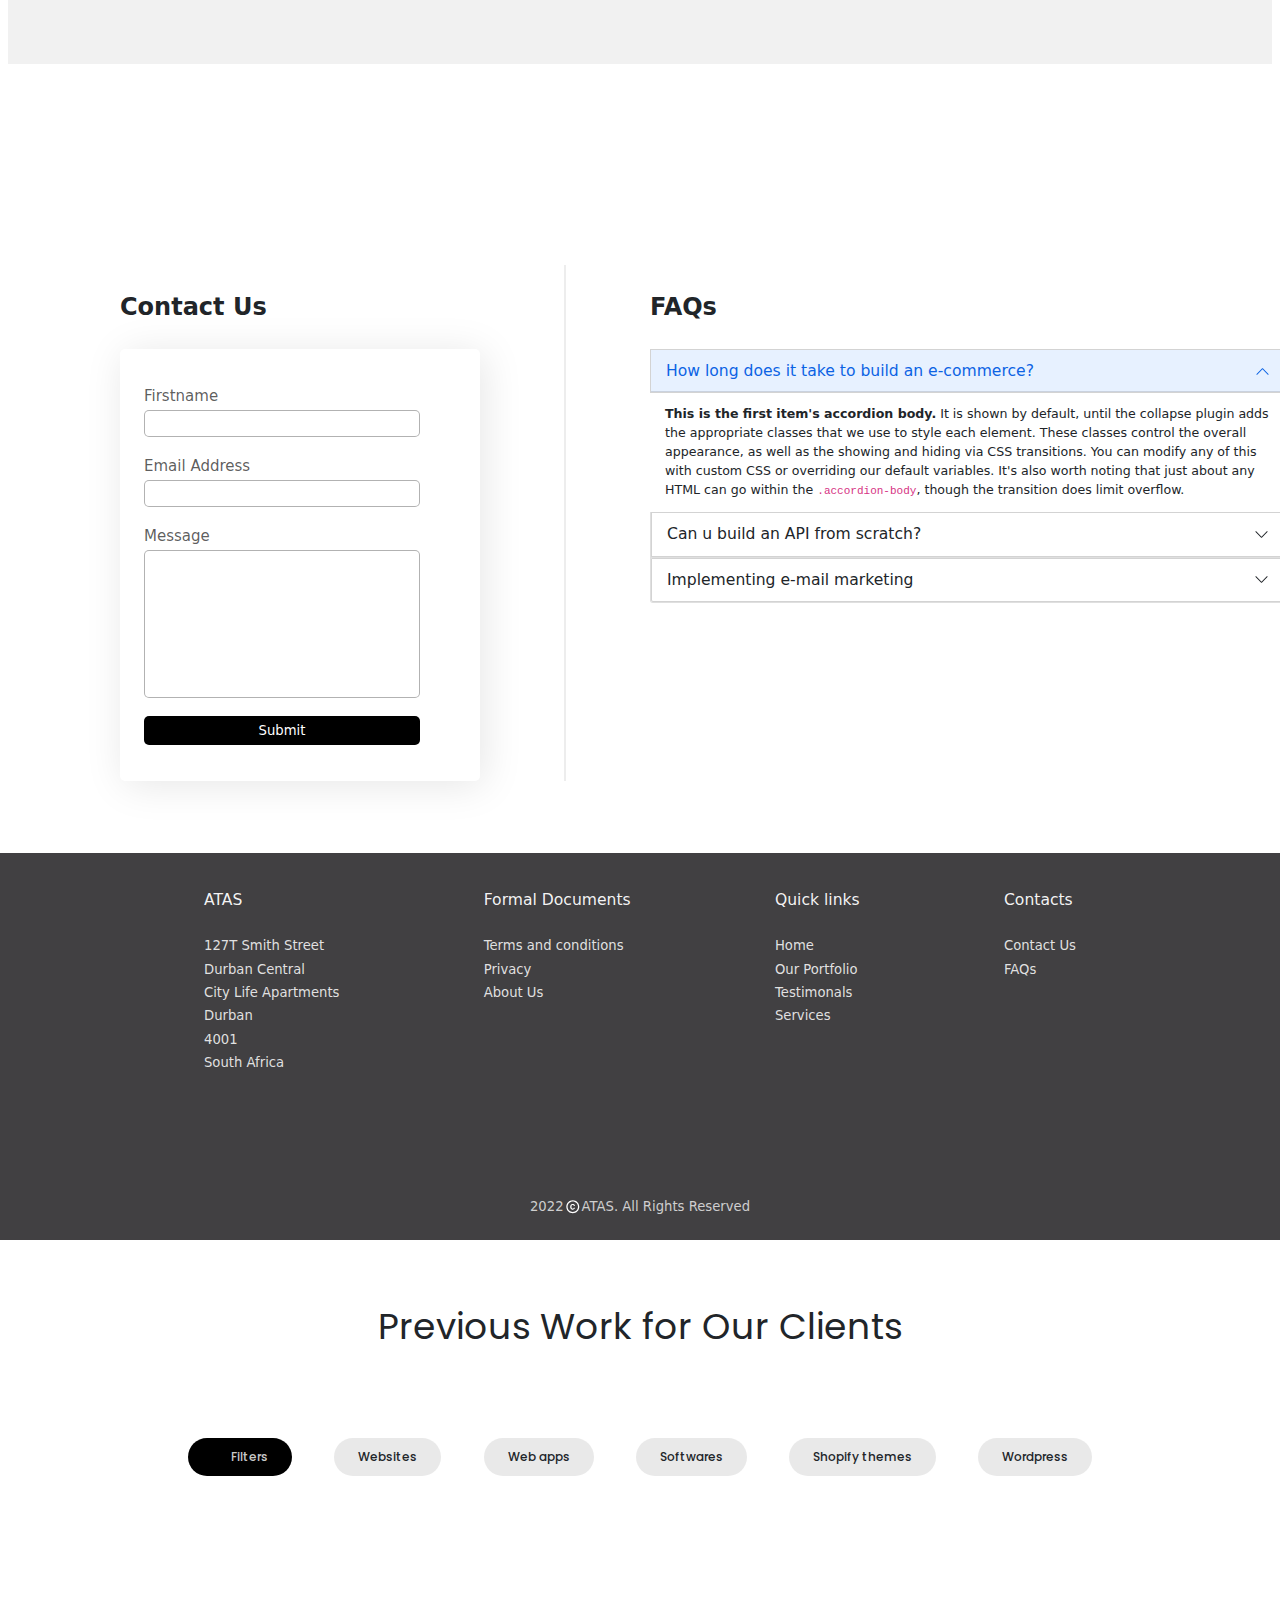
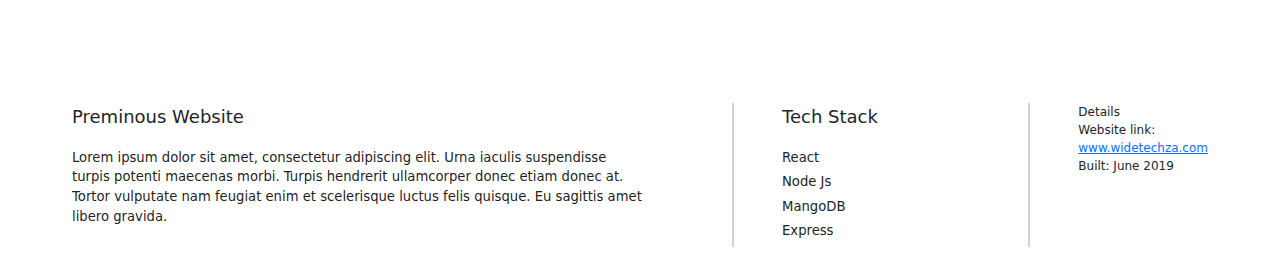
==== commit 9712ff33: "added more media queries" ====
--- a/index.html
+++ b/index.html
@@ -206,7 +206,7 @@
                       aria-expanded="true"
                       aria-controls="collapseOne"
                     >
-                      How long does it to an e-commerce?
+                      How long does it take to build an e-commerce?
                     </button>
                   </h2>
                   <div
--- a/sass/main.css
+++ b/sass/main.css
@@ -2747,6 +2747,37 @@
   height: 50rem;
 }
 
+@media only screen and (max-width: 48em) {
+  .contacts {
+    height: auto;
+    padding-bottom: 2rem;
+  }
+}
+
+@media only screen and (max-width: 31em) {
+  .contacts {
+    height: auto;
+  }
+}
+
+@media only screen and (max-width: 26.5625em) {
+  .contacts {
+    height: auto;
+  }
+}
+
+@media only screen and (max-width: 23.4375em) {
+  .contacts {
+    height: auto;
+  }
+}
+
+@media only screen and (max-width: 20em) {
+  .contacts {
+    height: auto;
+  }
+}
+
 .contacts__wrapper {
   display: -webkit-box;
   display: -ms-flexbox;
@@ -2754,10 +2785,90 @@
   padding: 1rem 10rem;
 }
 
+@media only screen and (max-width: 48em) {
+  .contacts__wrapper {
+    -webkit-box-orient: vertical;
+    -webkit-box-direction: normal;
+        -ms-flex-direction: column;
+            flex-direction: column;
+    pading: 1rem;
+  }
+}
+
+@media only screen and (max-width: 26.5625em) {
+  .contacts__wrapper {
+    padding: 8rem;
+    -webkit-box-orient: vertical;
+    -webkit-box-direction: normal;
+        -ms-flex-direction: column;
+            flex-direction: column;
+  }
+}
+
+@media only screen and (max-width: 23.4375em) {
+  .contacts__wrapper {
+    padding: 6rem;
+    -webkit-box-orient: vertical;
+    -webkit-box-direction: normal;
+        -ms-flex-direction: column;
+            flex-direction: column;
+  }
+}
+
+@media only screen and (max-width: 20em) {
+  .contacts__wrapper {
+    padding: 4rem;
+    -webkit-box-orient: vertical;
+    -webkit-box-direction: normal;
+        -ms-flex-direction: column;
+            flex-direction: column;
+  }
+}
+
 .contacts__wrapper--form {
   margin-right: 7rem;
   border-right: 2px solid rgba(211, 211, 211, 0.4);
   padding-right: 7rem;
+}
+
+@media only screen and (max-width: 48em) {
+  .contacts__wrapper--form {
+    border: none;
+    margin: 0;
+    padding: 1rem;
+  }
+}
+
+@media only screen and (max-width: 31em) {
+  .contacts__wrapper--form {
+    border: none;
+    margin: 0;
+    padding: 1rem;
+  }
+}
+
+@media only screen and (max-width: 26.5625em) {
+  .contacts__wrapper--form {
+    border: none;
+    margin: 0;
+    padding: 0;
+  }
+}
+
+@media only screen and (max-width: 23.4375em) {
+  .contacts__wrapper--form {
+    border: none;
+    margin: 0;
+    padding: 0;
+  }
+}
+
+@media only screen and (max-width: 20em) {
+  .contacts__wrapper--form {
+    border: none;
+    margin: 0;
+    padding: 0;
+  }
 }
 
 .contacts__form--heading, .contacts__faq--heading {
@@ -2765,6 +2876,36 @@
   font-size: 2rem;
   font-weight: 600;
   margin: 2rem 0;
+}
+
+@media only screen and (max-width: 48em) {
+  .contacts__form--heading, .contacts__faq--heading {
+    text-align: center;
+  }
+}
+
+@media only screen and (max-width: 31em) {
+  .contacts__form--heading, .contacts__faq--heading {
+    text-align: center;
+  }
+}
+
+@media only screen and (max-width: 26.5625em) {
+  .contacts__form--heading, .contacts__faq--heading {
+    text-align: center;
+  }
+}
+
+@media only screen and (max-width: 23.4375em) {
+  .contacts__form--heading, .contacts__faq--heading {
+    text-align: center;
+  }
+}
+
+@media only screen and (max-width: 20em) {
+  .contacts__form--heading, .contacts__faq--heading {
+    text-align: center;
+  }
 }
 
 .form {
@@ -2784,6 +2925,44 @@
   height: 36rem;
 }
 
+@media only screen and (max-width: 48em) {
+  .form {
+    width: 20rem;
+    height: 25rem;
+  }
+}
+
+@media only screen and (max-width: 31em) {
+  .form {
+    width: 20rem;
+    height: 25rem;
+  }
+}
+
+@media only screen and (max-width: 26.5625em) {
+  .form {
+    width: 32rem;
+    height: 37rem;
+    padding: 3rem 4.5rem;
+  }
+}
+
+@media only screen and (max-width: 23.4375em) {
+  .form {
+    width: 30rem;
+    height: 35rem;
+    padding: 3rem 3rem;
+  }
+}
+
+@media only screen and (max-width: 20em) {
+  .form {
+    width: 28rem;
+    height: 35rem;
+    padding: 3rem 2rem;
+  }
+}
+
 .name__label,
 .email__label,
 .message__label {
@@ -2799,6 +2978,46 @@
   border: 1px solid rgba(0, 0, 0, 0.3);
   border-radius: 5px;
   margin-bottom: 1.5rem;
+}
+
+@media only screen and (max-width: 48em) {
+  .firstname,
+  .email {
+    width: 17rem;
+    height: 2.4rem;
+  }
+}
+
+@media only screen and (max-width: 31em) {
+  .firstname,
+  .email {
+    width: 17rem;
+    height: 1.8rem;
+  }
+}
+
+@media only screen and (max-width: 26.5625em) {
+  .firstname,
+  .email {
+    width: 23rem;
+    height: 3.2rem;
+  }
+}
+
+@media only screen and (max-width: 23.4375em) {
+  .firstname,
+  .email {
+    width: 23rem;
+    height: 3rem;
+  }
+}
+
+@media only screen and (max-width: 20em) {
+  .firstname,
+  .email {
+    width: 23rem;
+    height: 3rem;
+  }
 }
 
 .message {
@@ -2824,6 +3043,36 @@
   width: 53rem;
 }
 
+@media only screen and (max-width: 48em) {
+  .accordion {
+    width: 20rem;
+  }
+}
+
+@media only screen and (max-width: 31em) {
+  .accordion {
+    width: 20rem;
+  }
+}
+
+@media only screen and (max-width: 26.5625em) {
+  .accordion {
+    width: 32rem;
+  }
+}
+
+@media only screen and (max-width: 23.4375em) {
+  .accordion {
+    width: 30rem;
+  }
+}
+
+@media only screen and (max-width: 20em) {
+  .accordion {
+    width: 28rem;
+  }
+}
+
 .accordion-header > .accordion-button {
   font-size: 1.3rem;
   border: 0.5px solid lightgray;
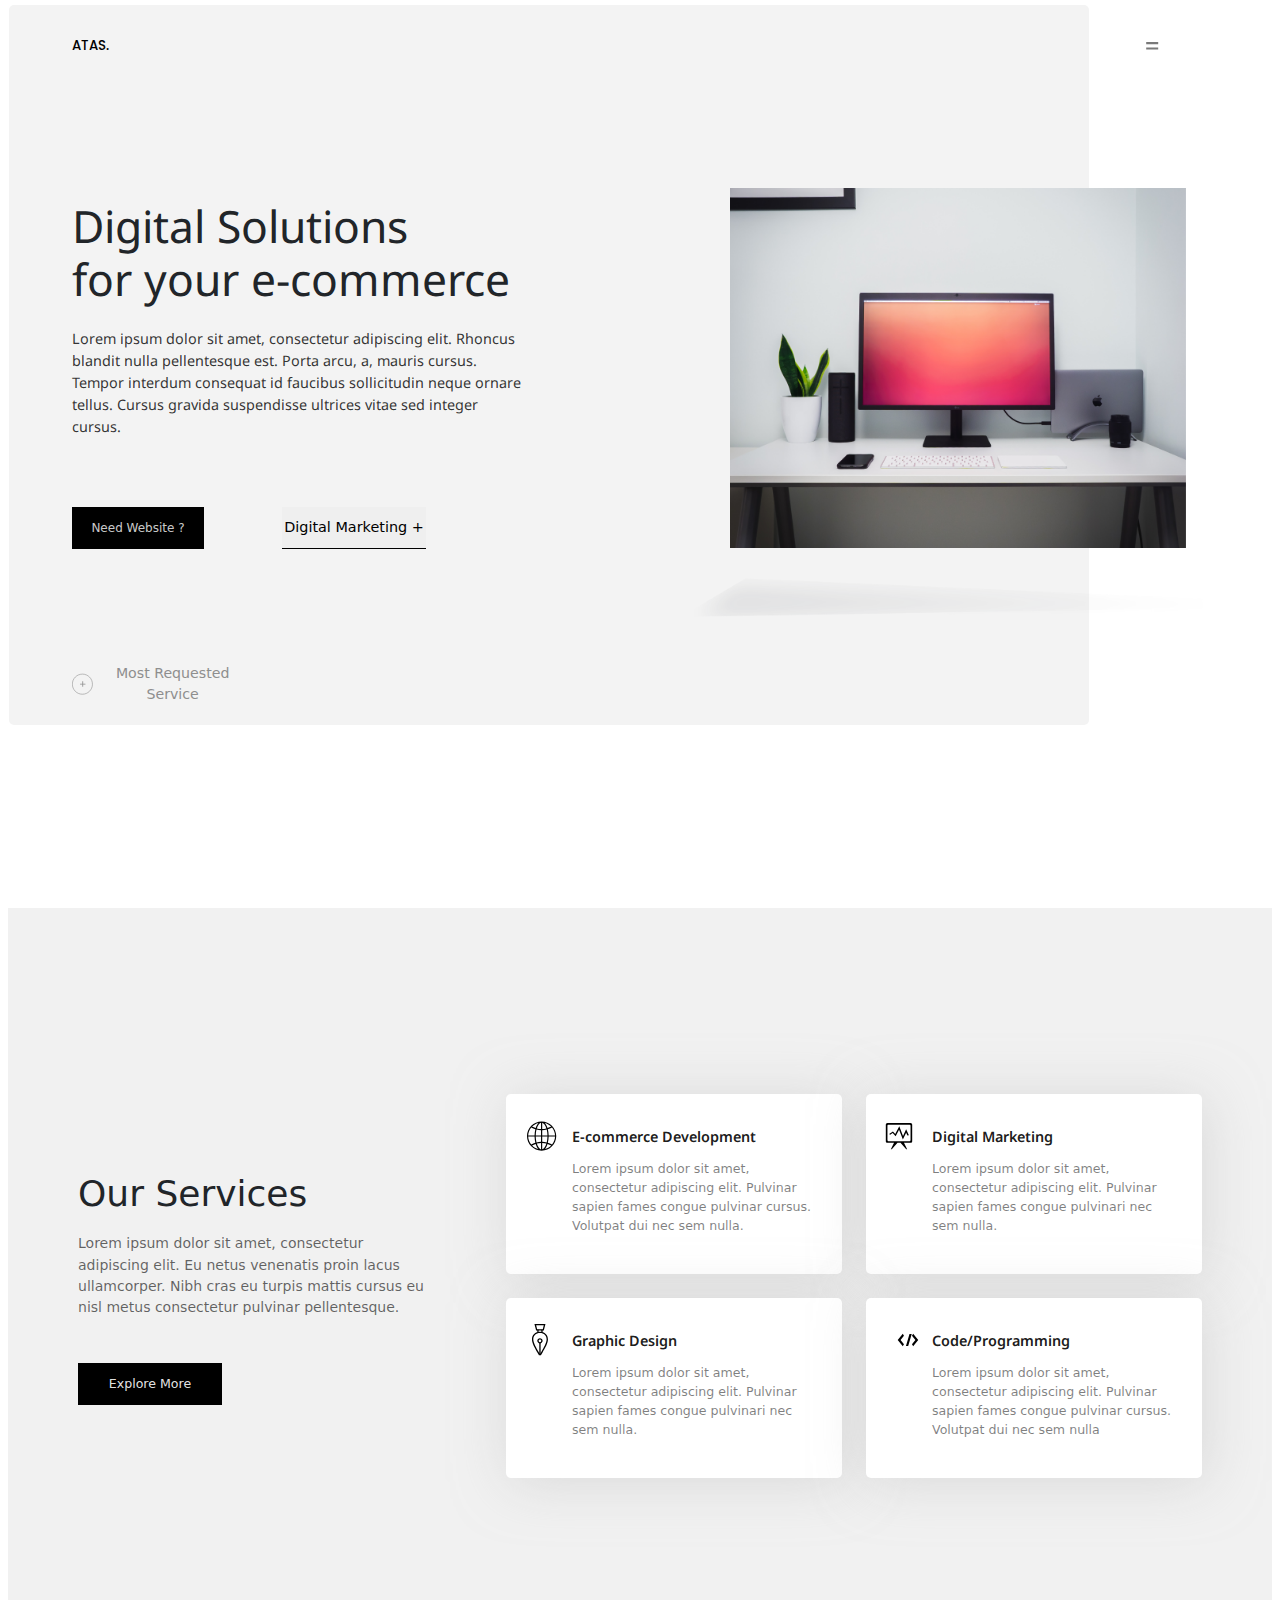
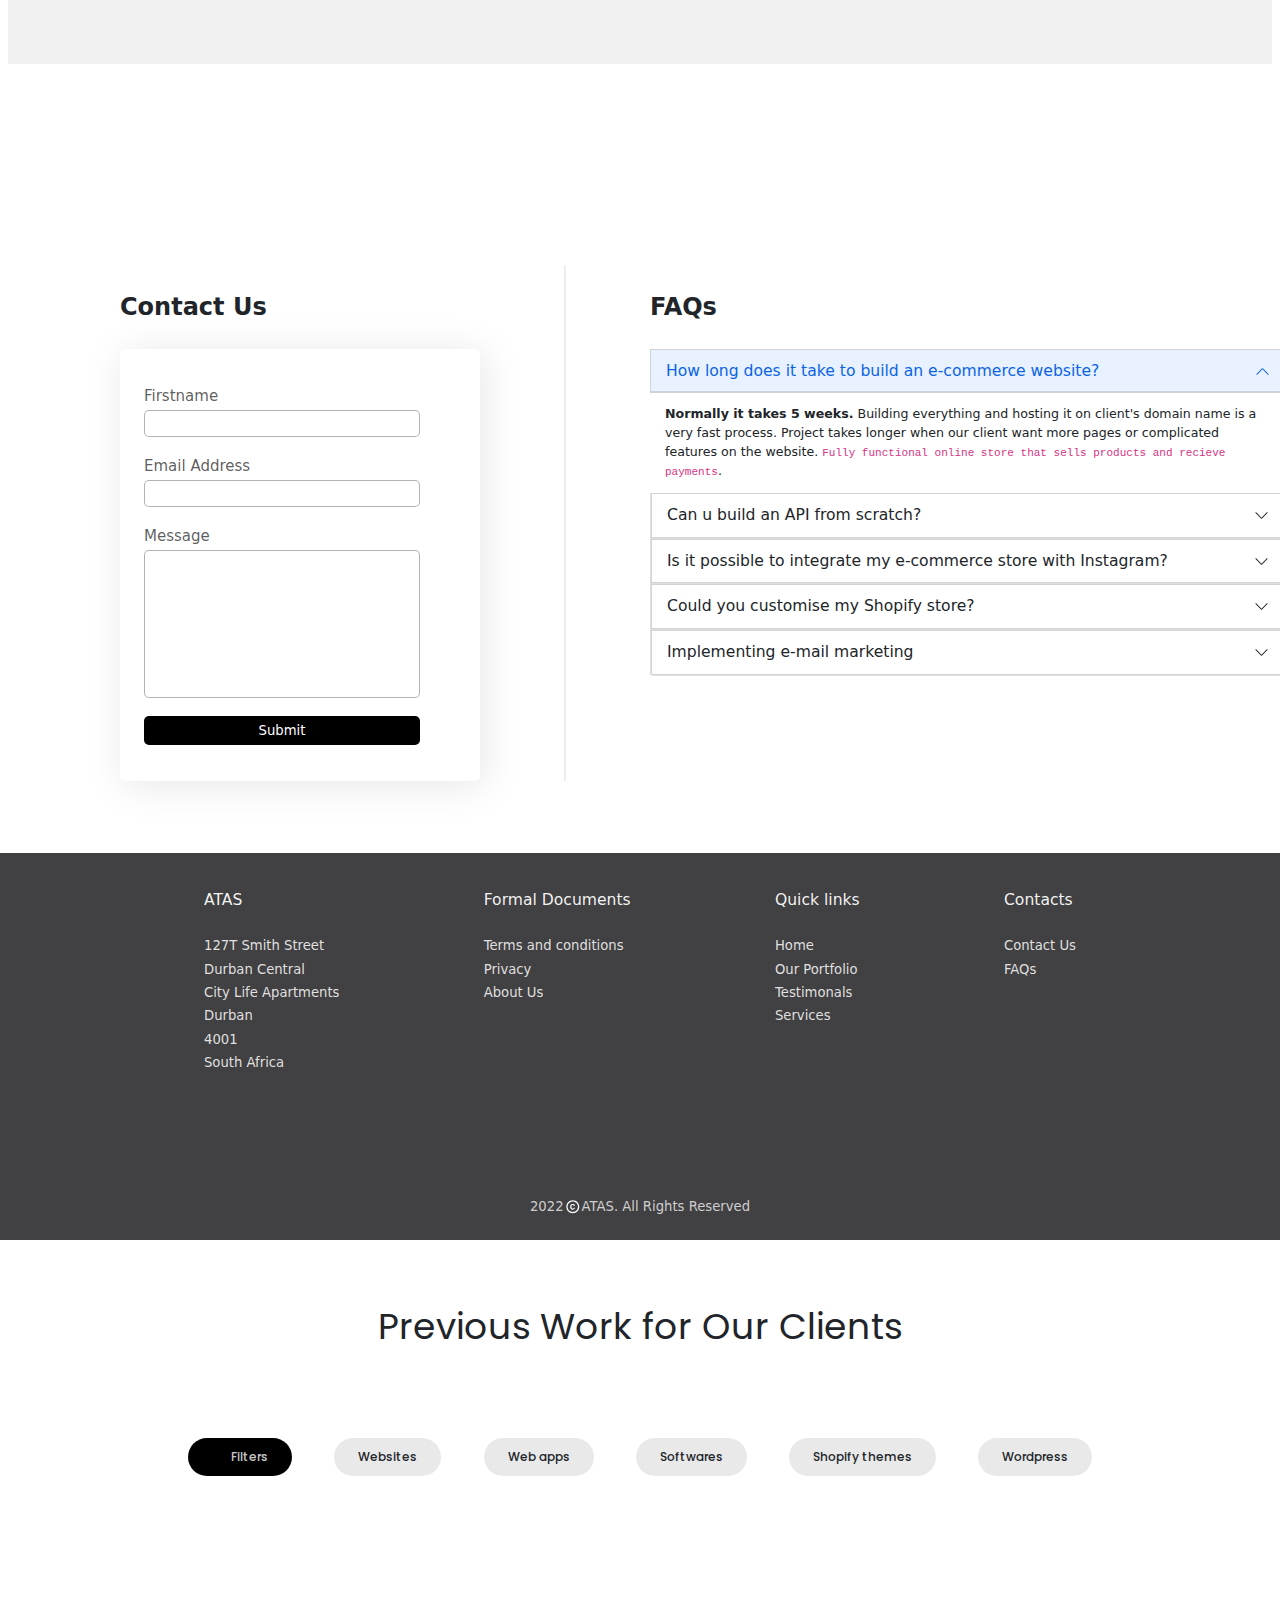
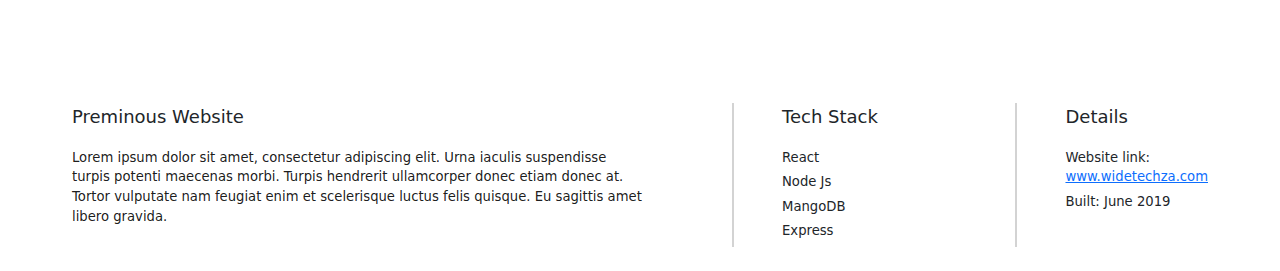
==== commit 0ce9fa31: "added more FAQs and media queries" ====
--- a/index.html
+++ b/index.html
@@ -206,7 +206,7 @@
                       aria-expanded="true"
                       aria-controls="collapseOne"
                     >
-                      How long does it take to build an e-commerce?
+                      How long does it take to build an e-commerce website?
                     </button>
                   </h2>
                   <div
@@ -216,15 +216,14 @@
                     data-bs-parent="#accordionExample"
                   >
                     <div class="accordion-body">
-                      <strong>This is the first item's accordion body.</strong>
-                      It is shown by default, until the collapse plugin adds the
-                      appropriate classes that we use to style each element.
-                      These classes control the overall appearance, as well as
-                      the showing and hiding via CSS transitions. You can modify
-                      any of this with custom CSS or overriding our default
-                      variables. It's also worth noting that just about any HTML
-                      can go within the <code>.accordion-body</code>, though the
-                      transition does limit overflow.
+                      <strong>Normally it takes 5 weeks.</strong> Building
+                      everything and hosting it on client's domain name is a
+                      very fast process. Project takes longer when our client
+                      want more pages or complicated features on the website.
+                      <code
+                        >Fully functional online store that sells products and
+                        recieve payments</code
+                      >.
                     </div>
                   </div>
                 </div>
@@ -272,13 +271,79 @@
                       aria-expanded="false"
                       aria-controls="collapseThree"
                     >
-                      Implementing e-mail marketing
+                      Is it possible to integrate my e-commerce store with
+                      Instagram?
                     </button>
                   </h2>
                   <div
                     id="collapseThree"
                     class="accordion-collapse collapse"
                     aria-labelledby="headingThree"
+                    data-bs-parent="#accordionExample"
+                  >
+                    <div class="accordion-body">
+                      <strong>This is the second item's accordion body.</strong>
+                      It is hidden by default, until the collapse plugin adds
+                      the appropriate classes that we use to style each element.
+                      These classes control the overall appearance, as well as
+                      the showing and hiding via CSS transitions. You can modify
+                      any of this with custom CSS or overriding our default
+                      variables. It's also worth noting that just about any HTML
+                      can go within the <code>.accordion-body</code>, though the
+                      transition does limit overflow.
+                    </div>
+                  </div>
+                </div>
+                <div class="accordion-item">
+                  <h2 class="accordion-header" id="headingFour">
+                    <button
+                      class="accordion-button collapsed"
+                      type="button"
+                      data-bs-toggle="collapse"
+                      data-bs-target="#collapseFour"
+                      aria-expanded="false"
+                      aria-controls="collapseFour"
+                    >
+                      Could you customise my Shopify store?
+                    </button>
+                  </h2>
+                  <div
+                    id="collapseFour"
+                    class="accordion-collapse collapse"
+                    aria-labelledby="headingFour"
+                    data-bs-parent="#accordionExample"
+                  >
+                    <div class="accordion-body">
+                      <strong>This is the second item's accordion body.</strong>
+                      It is hidden by default, until the collapse plugin adds
+                      the appropriate classes that we use to style each element.
+                      These classes control the overall appearance, as well as
+                      the showing and hiding via CSS transitions. You can modify
+                      any of this with custom CSS or overriding our default
+                      variables. It's also worth noting that just about any HTML
+                      can go within the <code>.accordion-body</code>, though the
+                      transition does limit overflow.
+                    </div>
+                  </div>
+                </div>
+
+                <div class="accordion-item">
+                  <h2 class="accordion-header" id="headingFive">
+                    <button
+                      class="accordion-button collapsed"
+                      type="button"
+                      data-bs-toggle="collapse"
+                      data-bs-target="#collapseFive"
+                      aria-expanded="false"
+                      aria-controls="collapseFive"
+                    >
+                      Implementing e-mail marketing
+                    </button>
+                  </h2>
+                  <div
+                    id="collapseFive"
+                    class="accordion-collapse collapse"
+                    aria-labelledby="headingFive"
                     data-bs-parent="#accordionExample"
                   >
                     <div class="accordion-body">
--- a/sass/main.css
+++ b/sass/main.css
@@ -594,7 +594,7 @@
   border: none;
   color: rgba(255, 255, 255, 0.8);
   background-color: black;
-  font-size: 0.96rem;
+  font-size: 1rem;
   cursor: pointer;
   -webkit-transition: scale ease-in-out 0.5s;
   transition: scale ease-in-out 0.5s;
@@ -640,7 +640,7 @@
 .btn-2 {
   width: 12rem;
   height: 3.5rem;
-  font-size: 1.1rem;
+  font-size: 1.2rem;
   border: none;
   border-bottom: 0.1rem solid black;
   cursor: pointer;
@@ -686,8 +686,8 @@
 }
 
 .btn-3 {
-  width: 15.5rem;
-  font-size: 1.16rem;
+  width: 15rem;
+  font-size: 1.18rem;
   display: -webkit-box;
   display: -ms-flexbox;
   display: flex;
@@ -999,7 +999,7 @@
   height: auto;
   color: rgba(0, 0, 0, 0.6);
   margin-bottom: 3.8rem;
-  font-size: 1.16rem;
+  font-size: 1.17rem;
 }
 
 @media only screen and (max-width: 48em) {
@@ -1052,6 +1052,7 @@
   background-color: black;
   border: none;
   cursor: pointer;
+  font-size: 1.05rem;
 }
 
 @media only screen and (max-width: 31em) {
@@ -1172,9 +1173,9 @@
   display: grid;
   -ms-grid-columns: 4rem 20rem;
       grid-template-columns: 4rem 20rem;
-  -ms-grid-rows: 3rem 7rem;
-      grid-template-rows: 3rem 7rem;
-  grid-row-gap: 0.1rem;
+  -ms-grid-rows: 3rem 9rem;
+      grid-template-rows: 3rem 9rem;
+  grid-row-gap: 0.5rem;
   -webkit-box-align: center;
       -ms-flex-align: center;
           align-items: center;
@@ -1321,7 +1322,9 @@
 }
 
 .service__card--1 > .description {
-  color: rgba(0, 0, 0, 0.6);
+  color: rgba(0, 0, 0, 0.5);
+  font-size: 1.05rem;
+  height: 100%;
 }
 
 @media only screen and (max-width: 48em) {
@@ -1405,7 +1408,9 @@
 }
 
 .service__card--2 > .description {
-  color: rgba(0, 0, 0, 0.6);
+  color: rgba(0, 0, 0, 0.5);
+  font-size: 1.05rem;
+  height: 100%;
 }
 
 @media only screen and (max-width: 48em) {
@@ -1489,7 +1494,9 @@
 }
 
 .service__card--3 > .description {
-  color: rgba(0, 0, 0, 0.6);
+  color: rgba(0, 0, 0, 0.5);
+  font-size: 1.05rem;
+  height: 100%;
 }
 
 @media only screen and (max-width: 48em) {
@@ -1573,7 +1580,9 @@
 }
 
 .service__card--4 > .description {
-  color: rgba(0, 0, 0, 0.6);
+  color: rgba(0, 0, 0, 0.5);
+  font-size: 1.05rem;
+  height: 100%;
 }
 
 @media only screen and (max-width: 48em) {
@@ -2337,35 +2346,35 @@
   }
 }
 
-.portfolio__info--3 > .title {
+.portfolio__info--3 > .titleP {
   font-weight: 500;
   font-size: 1.5rem;
   margin-bottom: 1.5rem;
 }
 
 @media only screen and (max-width: 31em) {
-  .portfolio__info--3 > .title {
+  .portfolio__info--3 > .titleP {
     text-align: center;
     font-size: 2.2rem;
   }
 }
 
 @media only screen and (max-width: 26.5625em) {
-  .portfolio__info--3 > .title {
+  .portfolio__info--3 > .titleP {
     text-align: center;
     font-size: 1.5rem;
   }
 }
 
 @media only screen and (max-width: 23.4375em) {
-  .portfolio__info--3 > .title {
+  .portfolio__info--3 > .titleP {
     text-align: center;
     font-size: 1.5rem;
   }
 }
 
 @media only screen and (max-width: 20em) {
-  .portfolio__info--3 > .title {
+  .portfolio__info--3 > .titleP {
     text-align: center;
     font-size: 1.5rem;
   }
@@ -2437,8 +2446,8 @@
 .language__2,
 .language__3,
 .language__4,
-.link__1,
-.link__2 {
+.link__1P,
+.link__2P {
   font-size: 1.1rem;
   margin-bottom: 0.4rem;
 }
@@ -2448,8 +2457,8 @@
   .language__2,
   .language__3,
   .language__4,
-  .link__1,
-  .link__2 {
+  .link__1P,
+  .link__2P {
     text-align: center;
     font-size: 1.6rem;
   }
@@ -2460,8 +2469,8 @@
   .language__2,
   .language__3,
   .language__4,
-  .link__1,
-  .link__2 {
+  .link__1P,
+  .link__2P {
     text-align: center;
     font-size: 1.2rem;
   }
@@ -2472,8 +2481,8 @@
   .language__2,
   .language__3,
   .language__4,
-  .link__1,
-  .link__2 {
+  .link__1P,
+  .link__2P {
     text-align: center;
     font-size: 1.2rem;
   }
@@ -2484,8 +2493,8 @@
   .language__2,
   .language__3,
   .language__4,
-  .link__1,
-  .link__2 {
+  .link__1P,
+  .link__2P {
     text-align: center;
     font-size: 1.1rem;
   }
@@ -2744,7 +2753,8 @@
 
 .contacts {
   width: 100%;
-  height: 50rem;
+  min-height: 50rem;
+  height: auto;
 }
 
 @media only screen and (max-width: 48em) {
@@ -2757,24 +2767,28 @@
 @media only screen and (max-width: 31em) {
   .contacts {
     height: auto;
+    width: 71rem;
   }
 }
 
 @media only screen and (max-width: 26.5625em) {
   .contacts {
     height: auto;
+    width: 100%;
   }
 }
 
 @media only screen and (max-width: 23.4375em) {
   .contacts {
     height: auto;
+    width: 100%;
   }
 }
 
 @media only screen and (max-width: 20em) {
   .contacts {
     height: auto;
+    width: 100%;
   }
 }
 
@@ -2792,6 +2806,16 @@
         -ms-flex-direction: column;
             flex-direction: column;
     pading: 1rem;
+  }
+}
+
+@media only screen and (max-width: 31em) {
+  .contacts__wrapper {
+    padding: 1rem 18rem;
+    -webkit-box-orient: vertical;
+    -webkit-box-direction: normal;
+        -ms-flex-direction: column;
+            flex-direction: column;
   }
 }
 
@@ -2934,8 +2958,9 @@
 
 @media only screen and (max-width: 31em) {
   .form {
-    width: 20rem;
-    height: 25rem;
+    width: 37rem;
+    height: 41rem;
+    padding: 3rem 5.4rem;
   }
 }
 
@@ -2991,8 +3016,8 @@
 @media only screen and (max-width: 31em) {
   .firstname,
   .email {
-    width: 17rem;
-    height: 1.8rem;
+    width: 25rem;
+    height: 3.3rem;
   }
 }
 
@@ -3027,6 +3052,41 @@
   margin-bottom: 1.5rem;
   border: 1px solid rgba(0, 0, 0, 0.3);
   border-radius: 5px;
+}
+
+@media only screen and (max-width: 48em) {
+  .message {
+    width: 17rem;
+    height: 14rem;
+  }
+}
+
+@media only screen and (max-width: 31em) {
+  .message {
+    width: 25rem;
+    height: 14rem;
+  }
+}
+
+@media only screen and (max-width: 26.5625em) {
+  .message {
+    width: 23rem;
+    height: 13rem;
+  }
+}
+
+@media only screen and (max-width: 23.4375em) {
+  .message {
+    width: 23rem;
+    height: 13rem;
+  }
+}
+
+@media only screen and (max-width: 20em) {
+  .message {
+    width: 23rem;
+    height: 13rem;
+  }
 }
 
 .submit__btn {
@@ -3039,6 +3099,41 @@
   font-size: 1.1rem;
 }
 
+@media only screen and (max-width: 48em) {
+  .submit__btn {
+    width: 17rem;
+    height: 2.4rem;
+  }
+}
+
+@media only screen and (max-width: 31em) {
+  .submit__btn {
+    width: 25rem;
+    height: 3.4rem;
+  }
+}
+
+@media only screen and (max-width: 26.5625em) {
+  .submit__btn {
+    width: 23rem;
+    height: 2.7rem;
+  }
+}
+
+@media only screen and (max-width: 23.4375em) {
+  .submit__btn {
+    width: 23rem;
+    height: 2.7rem;
+  }
+}
+
+@media only screen and (max-width: 20em) {
+  .submit__btn {
+    width: 23rem;
+    height: 2.5rem;
+  }
+}
+
 .accordion {
   width: 53rem;
 }
@@ -3051,7 +3146,7 @@
 
 @media only screen and (max-width: 31em) {
   .accordion {
-    width: 20rem;
+    width: 37rem;
   }
 }
 
